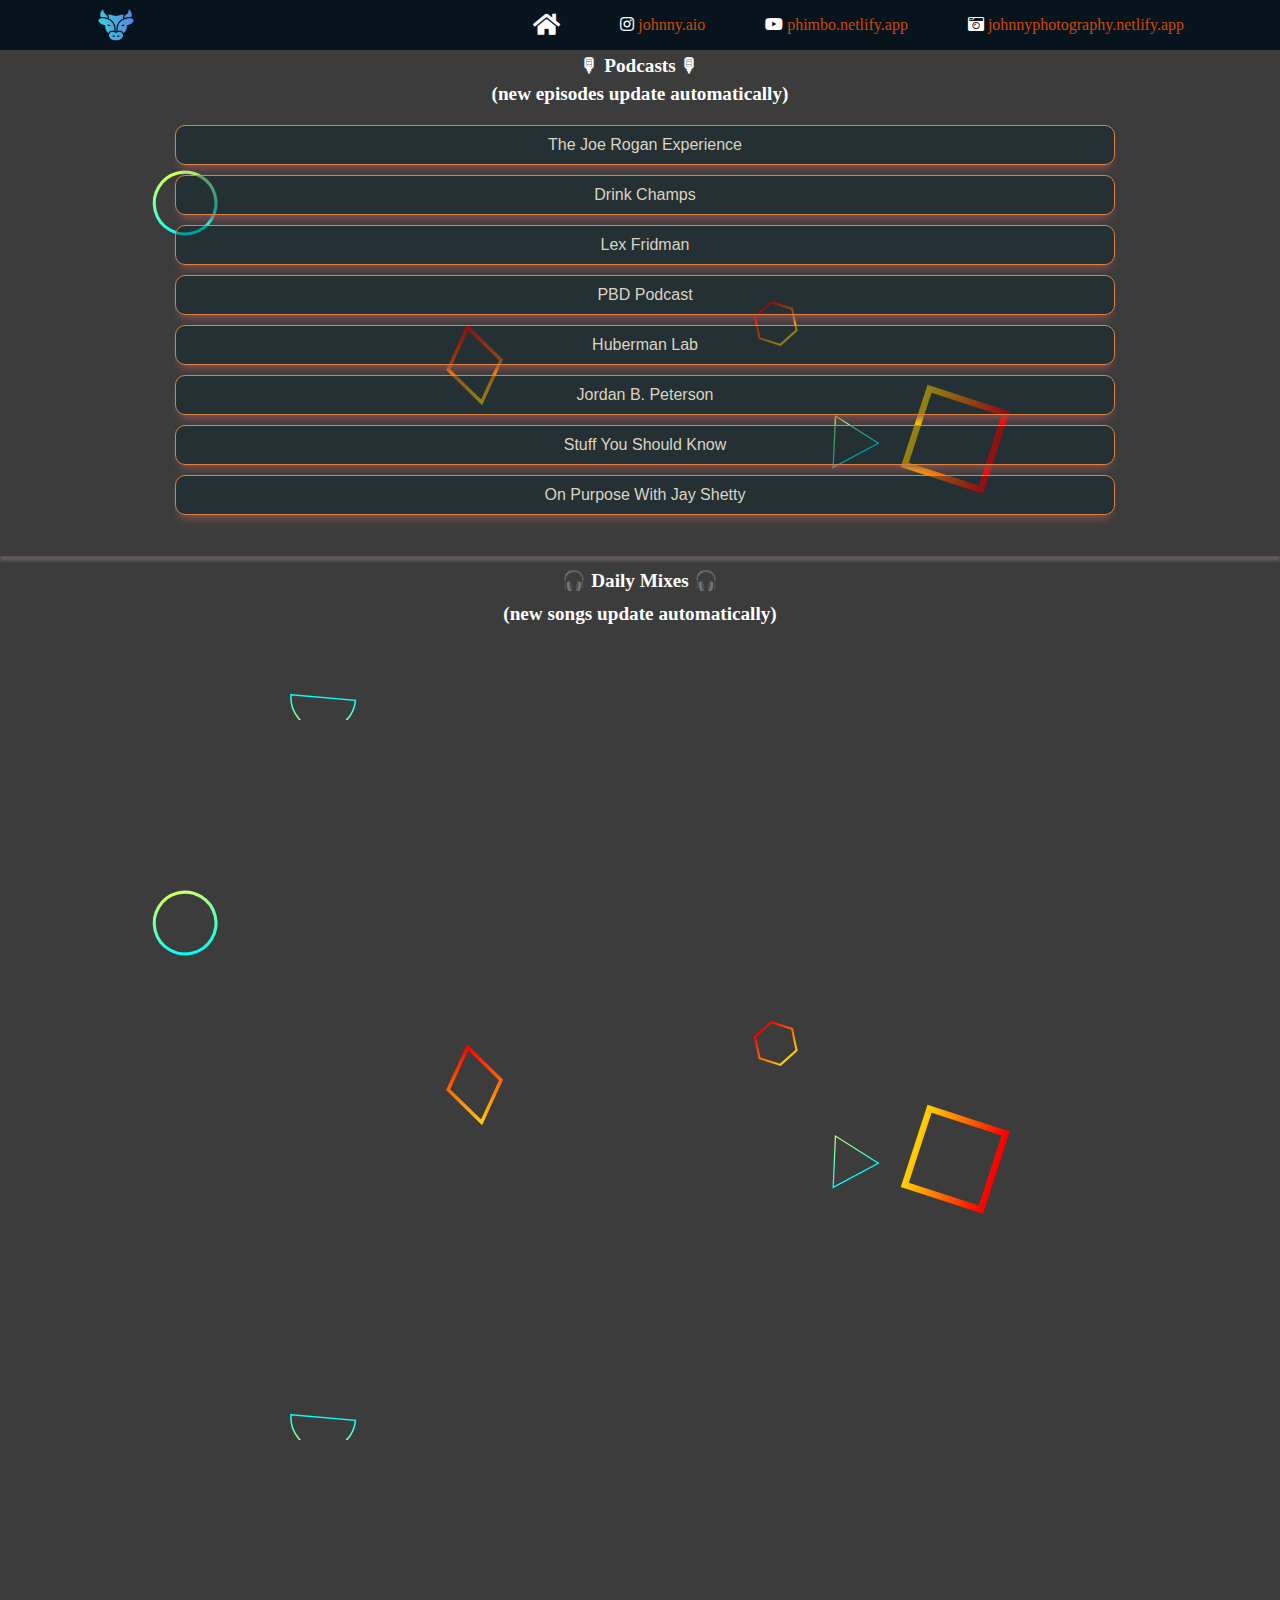
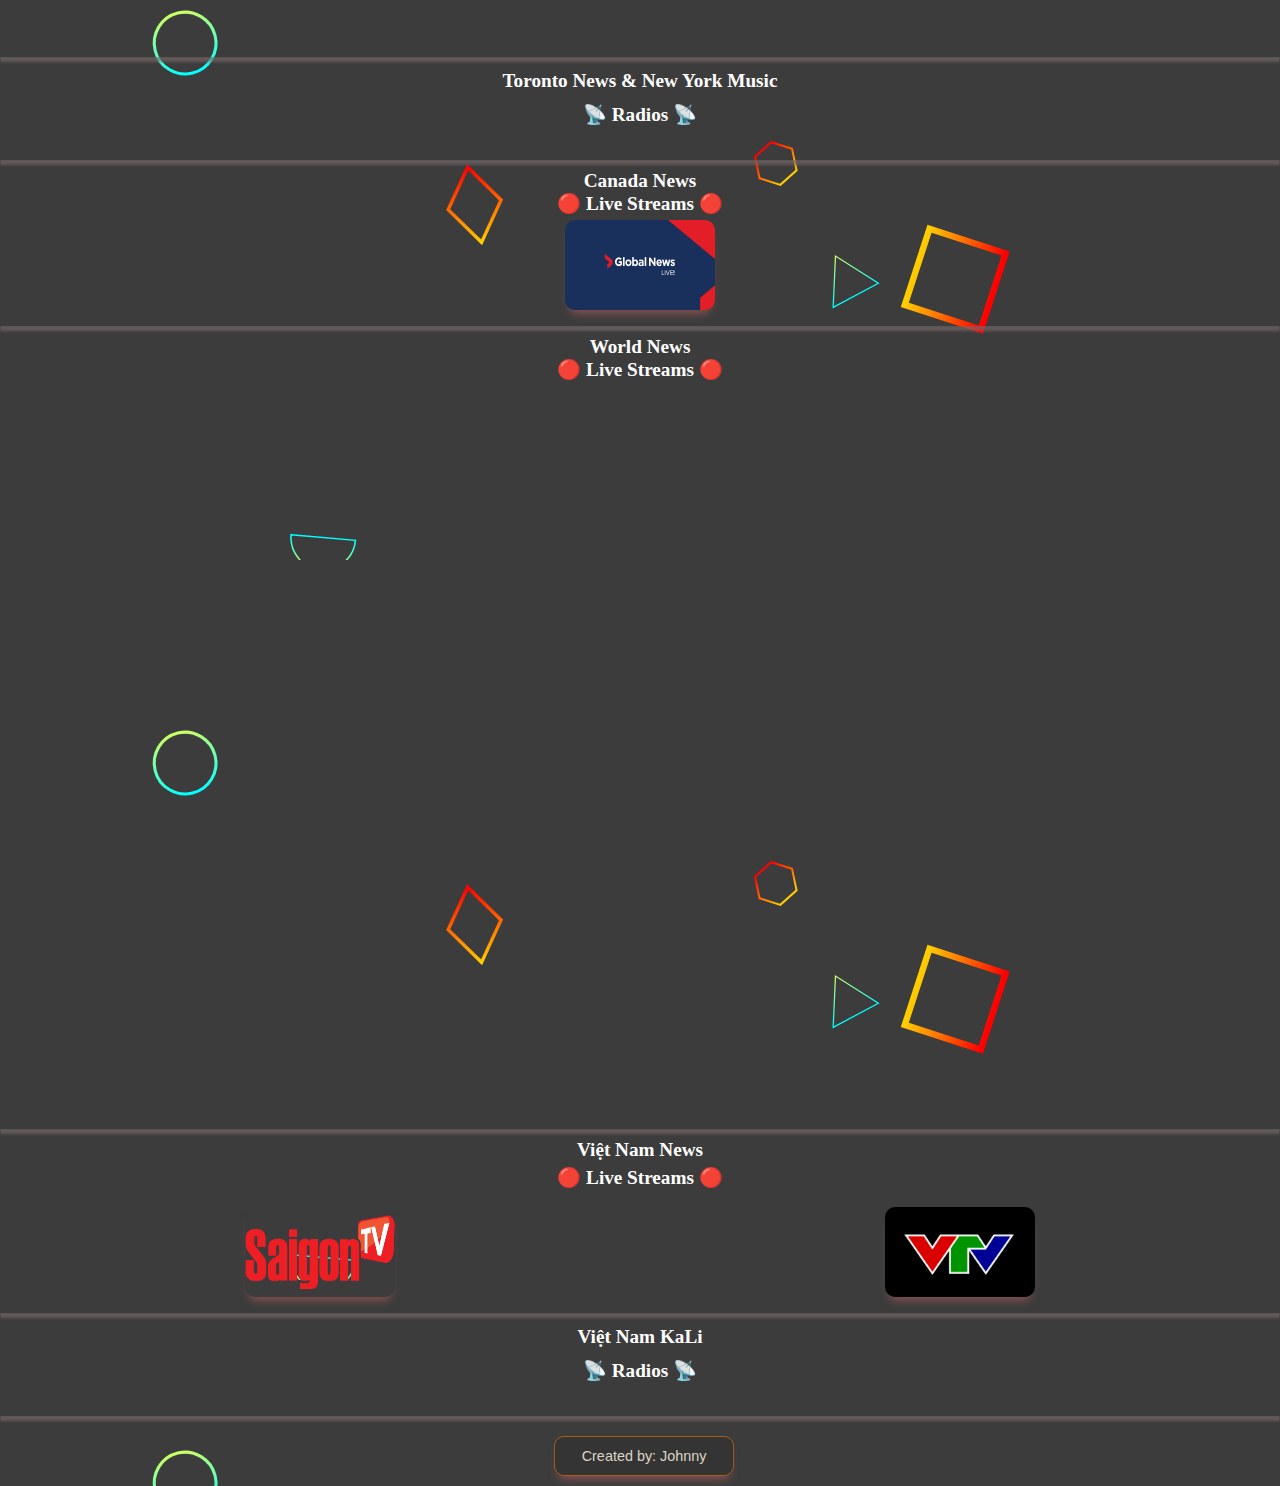
==== index.html @ 348b9d9b "updated to latest deployed files" ====
<!DOCTYPE html>
<html class="no-js" lang="en">
<head>
    <meta charset="UTF-8">
    <meta http-equiv="X-UA-Compatible" content="IE=edge">
    <meta name="viewport" content="width=device-width, initial-scale=1.0">
    <title>Johnny World News</title>
    <link rel="icon" type="image/x-icon" href="/Favicon/FMLfavicon.ico">
    <link rel="apple-touch-icon" href="/Favicon/FMLapple-touch-icon.png">
    <link rel="stylesheet" href="../CSS/style.css">
    <link rel="stylesheet" href="https://cdnjs.cloudflare.com/ajax/libs/animate.css/4.1.1/animate.min.css"/>
    <link rel='stylesheet' id='x-stack-css' href='https://nguoiviet.tv/wp-content/cache/fvm/min/1656291973-css98d7b0e9fcab42888e2830d6b365fd7b9980ef4e03f737588c4f67a91d8d7.css' type='text/css' media='all' /> 
<link rel='stylesheet' id='x-cranium-migration-css' href='https://nguoiviet.tv/wp-content/cache/fvm/min/1656291973-csse1956c30feeecd90b205e61e60a21a40649178d6fabf191677cfa822ff3bf.css' type='text/css' media='all' /> 
<link rel='stylesheet' id='tablepress-default-css' href='https://nguoiviet.tv/wp-content/cache/fvm/min/1656291973-css43c6b68e7704c56952ddf4905fde3b870e2577ac50bde9fedcb951c853e28.css' type='text/css' media='all' /> 
<link rel="stylesheet" href="https://nguoiviet.tv/wp-content/cache/fvm/min/1656291973-cssabff4cdc59463934b642148f8b4177f4266ade391e15bda90370b9e9e8569.css" type="text/css" media="all" data-x-google-fonts />

<link rel='stylesheet' href='https://cdnjs.cloudflare.com/ajax/libs/font-awesome/5.15.1/css/all.min.css'>

</head>
<body>
  <div id="preloader">
  </div>
  <header>
    <div class="container">
      <div class="subcontainer">
        <nav class="navbar">
        <a href="https://johnnynews.netlify.app/" class="nav-branding"> <img class="bullhead" src="Favicon/FMLapple-touch-icon.png"alt=""></a>
        <ul class="nav-menu">
          <li class="nav-item"> 
            <a href="https://johnnyle.netlify.app" class="nav-link"><span class="home fa fa-home"></span></a>
          </li>

          <li class="nav-item"> 
            <a href="https://www.instagram.com/johnny.aio" class="nav-link" target="_blank"><span class="fab fa-instagram"></span> johnny.aio</a>
          </li>
          <li class="nav-item">
            <a href="https://phimbo.netlify.app/" class="nav-link"><span class="icon youtube fab fa-youtube"></span> phimbo.netlify.app</a>
          </li>
          <li class="nav-item"> 
            <a href="https://johnnyphotography.netlify.app/" class="nav-link"><span class="fa-duotone fa fa-camera-retro"></span> johnnyphotography.netlify.app</a>
          </li>
        </ul>
        <div class="hamburger">
          <span class="bar"></span>
          <span class="bar"></span>
          <span class="bar"></span>
        </div>
        </nav>
      </div>
    </div>
    <script src="script.js"></script>
  </header>

<div class="tradingview-widget-container">
    <script type="text/javascript" src="https://s3.tradingview.com/external-embedding/embed-widget-ticker-tape.js" async>
    {
    "symbols": [
      {
        "proName": "FOREXCOM:SPXUSD",
        "title": "S&P 500"
      },
      {
        "description": "APPLE",
        "proName": "NASDAQ:AAPL"
      },
      {
        "description": "TESLA",
        "proName": "NASDAQ:TSLA"
      },
      {
        "description": "AMAZON",
        "proName": "NASDAQ:AMZN"
      },
      {
        "description": "BTC",
        "proName": "KRAKEN:BTCCAD"
      },
      {
        "description": "ETH",
        "proName": "KRAKEN:ETHCAD"
      },
      {
      "description": "ROBLOX",
      "proName": "NYSE:RBLX"
    },
    {
      "description": "WALMART",
      "proName": "NYSE:WMT"
    },
    {
      "description": "PAYPAL",
      "proName": "NASDAQ:PYPL"
    },
    {
      "description": "ARK INNOVATION ETF",
      "proName": "AMEX:ARKK"
    },
    {
      "description": "COCA-COLA",
      "proName": "NYSE:KO"
    },
    {
      "description": "BLOCK, INC. (SQUARE)",
      "proName": "NYSE:SQ"
    },
    {
      "description": "VISA",
      "proName": "NYSE:V"
    },
    {
      "description": "PALANTIR",
      "proName": "NYSE:PLTR"
    },
    {
      "description": "ROKU, INC.",
      "proName": "NASDAQ:ROKU"
    },
    {
      "description": "COSTCO",
      "proName": "NASDAQ:COST"
    },
    {
      "description": "U.S. DOLLAR/CANADIAN DOLLAR",
      "proName": "FX:USDCAD"
    },
    {
      "description": "GOLD PRICE USD",
      "proName": "FOREXCOM:XAUUSD"
    },
    {
      "description": "FACEBOOK",
      "proName": "NASDAQ:META"
    },
    {
      "description": "COINBASE",
      "proName": "NASDAQ:COIN"
    },
    {
      "description": "ALIBABA",
      "proName": "NYSE:BABA"
    },
    {
      "description": "AMC",
      "proName": "NYSE:AMC"
    },
    {
      "description": "McDONALD'S",
      "proName": "NYSE:MCD"
    },
    {
      "description": "NETFLIX",
      "proName": "NASDAQ:NFLX"
    },
    {
      "description": "NIO",
      "proName": "NYSE:NIO"
    },
    {
      "description": "LUCID GROUP, INC.",
      "proName": "NASDAQ:LCID"
    },
      {
      "description": " AMD",
      "proName": "NASDAQ:AMD"
    },
    {
      "description": " NVIDIA",
      "proName": "NASDAQ:NVDA"
    },
    {
      "description": " MICROSOFT",
      "proName": "NASDAQ:MSFT"
    },
    {
      "description": "ALPHABET INC.",
      "proName": "NASDAQ:GOOGL"
    },
    {
      "description": "GAMESTOP",
      "proName": "NYSE:GME"
    },
    {
      "description": " SHOPIFY INC",
      "proName": "TSX:SHOP"
    },
    {
      "description": " AIR CANADA",
      "proName": "TSX:AC"
    },
    {
      "description": "LOBLAWS",
      "proName": "TSX:L"
    },
    {
      "description": " DOLLARAMA INC",
      "proName": "TSX:DOL"
    },
    {
      "description": " ROYAL BANK OF CANADA",
      "proName": "TSX:RY"
    }
    ],
    "showSymbolLogo": true,
    "colorTheme": "dark",
    "isTransparent": true,
    "displayMode": "normal",
    "locale": "en"
}
    </script>
    </div>

<div id="podcast">
  <h1 class="title">
    &#127897; Podcasts &#127897;
    
  </h1>

  <h1 class="title-pc">(new episodes update automatically)</h1>
  
</div>
<div class="flexbox">
<ul id="episodes">
  <li>
    <button data-spotify-id="spotify:show:4rOoJ6Egrf8K2IrywzwOMk">
      The Joe Rogan Experience
    </button>
  </li>
  <li>
    <button data-spotify-id="spotify:show:1CtRqrNGqpAttWyft6nVss">
      Drink Champs
    </button>
  </li>
  <li>
    <button data-spotify-id="spotify:show:2MAi0BvDc6GTFvKFPXnkCL">
      Lex Fridman
    </button>
  </li>
  <li>
    <button data-spotify-id="spotify:show:3FVOp5guWNV4b0S9pfuVcw">
      PBD Podcast
    </button>
  </li>
  <li>
    <button data-spotify-id="spotify:show:79CkJF3UJTHFV8Dse3Oy0P">
      Huberman Lab
    </button>
  </li>
  <li>
    <button data-spotify-id="spotify:show:1Zw2DKjelPnuEYpydFlhgN">
      Jordan B. Peterson
    </button>
  </li>
  <li>
    <button data-spotify-id="spotify:show:0ofXAdFIQQRsCYj9754UFx">
      Stuff You Should Know
    </button>
  </li>
  <li>
    <button data-spotify-id="spotify:show:5EqqB52m2bsr4k1Ii7sStc">
      On Purpose With Jay Shetty
    </button>
  </li>
</ul>
</div>

<div class="flexbox">
<div id="embed-iframe"></div>
<script src="https://open.spotify.com/embed-podcast/iframe-api/v1" async>
</script>
<script type="text/javascript">
  window.onSpotifyIframeApiReady = (IFrameAPI) => {
    let element = document.getElementById('embed-iframe');
    let options = {
        width: '90%',
        height: '250px',
        uri: 'spotify:show:4rOoJ6Egrf8K2IrywzwOMk'
      };
    let callback = (EmbedController) => {
      document.querySelectorAll('ul#episodes > li > button').forEach(
        episode => {
          episode.addEventListener('click', () => {
            EmbedController.loadUri(episode.dataset.spotifyId)
          });
        })
    };
    IFrameAPI.createController(element, options, callback);
  };
</script>
</div>
<hr>

<div">
  <h1 class="title-tn">&#127911; Daily Mixes &#127911;  </h1>
  <h1 class="title-tn">
    (new songs update automatically)   
  </h1>
  
</div>
<div class="flexbox">
<iframe style="border-radius:8px" src="https://open.spotify.com/embed/playlist/37i9dQZF1E34YSvdXVDC03?utm_source=generator&theme=0" width="95%" height="500" frameBorder="0" clipboard-write; encrypted-media; fullscreen; picture-in-picture" loading="lazy"></iframe>



<iframe style="margin-top: 8px; border-radius:8px;" src="https://open.spotify.com/embed/playlist/37i9dQZF1E37HKvFsMlRYG?utm_source=generator&theme=0" width="95%" height="500" frameBorder="0" clipboard-write; encrypted-media; fullscreen; picture-in-picture" loading="lazy"></iframe>

<!-- <iframe style="border-radius:12px" src="https://open.spotify.com/embed/playlist/37i9dQZEVXcEv3s8Tqewuv?utm_source=generator&theme=0" width="95%" height="500" frameBorder="0" ></iframe> -->

</div>
<hr>
<div>
  <h1 class="title-tn">Toronto News & New York Music  </h1>
  <h1 class="title-tn">
    &#128225; Radios &#128225;   
  </h1>
  
</div>
  
<div class="radioflex">

<div>
<div class="ng-app-embedded"><div ui-view class="microsite embedded-radio-player" data-playerwidth="300px" data-playertype="web_embedded" data-playstation="cfrb" data-autoplay="false" data-apikey="df04ff67dd3339a6fc19c9b8be164d5b5245ae93"></div>

</div>

</div>

<div>
  <div class="ng-app-embedded"><div ui-view class="microsite embedded-radio-player" data-playerwidth="300px" data-playertype="web_embedded" data-playstation="talkradioam640" data-autoplay="false" data-apikey="df04ff67dd3339a6fc19c9b8be164d5b5245ae93"></div></div>
</div>

<div>
  <div class="ng-app-embedded"><div ui-view class="microsite embedded-radio-player" data-playerwidth="300px" data-playertype="web_embedded" data-playstation="tsn1050" data-autoplay="false" data-apikey="df04ff67dd3339a6fc19c9b8be164d5b5245ae93"></div></div>
</div>

<div>
  <div class="ng-app-embedded"><div ui-view class="microsite embedded-radio-player" data-playerwidth="300px" data-playertype="web_embedded" data-playstation="hot108jamz" data-autoplay="false" data-apikey="df04ff67dd3339a6fc19c9b8be164d5b5245ae93"></div></div>
</div>

<div>
  <div class="ng-app-embedded"><div ui-view class="microsite embedded-radio-player" data-playerwidth="300px" data-playertype="web_embedded" data-playstation="hot97" data-autoplay="false" data-apikey="df04ff67dd3339a6fc19c9b8be164d5b5245ae93"></div></div>
</div>

<div>
  <div class="ng-app-embedded"><div ui-view class="microsite embedded-radio-player" data-playerwidth="300px" data-playertype="web_embedded" data-playstation="lautfm-edm-and-chill-fm" data-autoplay="false" data-apikey="df04ff67dd3339a6fc19c9b8be164d5b5245ae93"></div></div></div>
</div>
  </div>

  <script src="radioscript.js"></script>
  <hr>
  <div>
    <h1 class="title">
      Canada News <br> &#128308; Live Streams &#128308;
    </h1>
    <h1 class="title"></h1>
  </div>

  <div class="flexbox">
    <div class="thumb">
      <a href="https://globalnews.ca/live/national" target="_blank">
        <img src="/assets/gn_live_share.jpeg" alt="globalnews" width="100%" height="100%">
      </a>
    </div>
  </div>
  <hr>
  <div>
    <h1 class="title">
        World News <br>
        &#128308; Live Streams &#128308;
    </h1>
  
</div>

  <main class="flexbox">
<!-- nasa live -->
    <div class="vids">
    <iframe width="350px" height="220px" src="https://www.youtube.com/embed/21X5lGlDOfg" title="YouTube video player" frameborder="0" allow="accelerometer; autoplay; clipboard-write; encrypted-media; gyroscope; picture-in-picture" allowfullscreen></iframe>
    </div>
<!-- al jazeera live -->
    <div class="vids">
    <iframe width="350px" height="220px" src="https://www.youtube.com/embed/gCNeDWCI0vo" title="YouTube video player" frameborder="0" allow="accelerometer; autoplay; clipboard-write; encrypted-media; gyroscope; picture-in-picture" allowfullscreen></iframe>
    </div>
<!-- cna live -->
    <div class="vids">
    <iframe width="350px" height="220px" src="https://www.youtube.com/embed/XWq5kBlakcQ" title="YouTube video player" frameborder="0" allow="accelerometer; autoplay; clipboard-write; encrypted-media; gyroscope; picture-in-picture" allowfullscreen></iframe>
    </div>
<!-- wion live -->
    <div class="vids">
    <iframe width="350px" height="220px" src="https://www.youtube.com/embed/5F1Eyf5QN3o" title="YouTube video player" frameborder="0" allow="accelerometer; autoplay; clipboard-write; encrypted-media; gyroscope; picture-in-picture" allowfullscreen></iframe>
    </div>
<!-- france 24 english live -->
    <div class="vids">
    <iframe width="350px" height="220px" src="https://www.youtube.com/embed/h3MuIUNCCzI" title="YouTube video player" frameborder="0" allow="accelerometer; autoplay; clipboard-write; encrypted-media; gyroscope; picture-in-picture" allowfullscreen></iframe>
    </div>
<!-- nbc-2 live -->
    <div class="vids">
    <iframe width="350px" height="220px" src="https://www.youtube.com/embed/MJB6CUxvZcU" title="YouTube video player" frameborder="0" allow="accelerometer; autoplay; clipboard-write; encrypted-media; gyroscope; picture-in-picture" allowfullscreen></iframe>
    </div>
<!-- united nation live -->
    <div class="vids">
    <iframe width="350px" height="220px" src="https://www.youtube.com/embed/wfAa1GiNdgM" title="YouTube video player" frameborder="0" allow="accelerometer; autoplay; clipboard-write; encrypted-media; gyroscope; picture-in-picture" allowfullscreen></iframe>
    </div>
    
    </main>
    <hr>


  <div>
    <h1 class="title">
      Việt Nam News
    </h1>
    <h1 class="title">&#128308; Live Streams &#128308</h1>
    <br>

</div>


      <div class="flexbox">
        <div class="thumb">
          <a href="saigontv.html">
            <img src="/assets/saigontv.jpeg" alt="saigontv" width="100%" height="100%">
          </a>
        </div>

        <div class="thumb">
          <a href="https://vtv.vn/truyen-hinh-truc-tuyen/vtv1.htm" target="_blank">
            <img src="/assets/Vietnam_Television_logo.png" alt="vtvgo" width="100%" height="100%">
          </a>
        </div>
      </div>
      <hr>
      <div>
        <h1 class="title-tn">Việt Nam KaLi  </h1>
        <h1 class="title-tn">
          &#128225; Radios &#128225;   
        </h1>     
      </div>

      <div class="radioflex">
        <div>
        <div class="ng-app-embedded"><div ui-view class="microsite embedded-radio-player" data-playerwidth="300px" data-playertype="web_embedded" data-playstation="kvnr-little-saigon-radio-1480-am" data-autoplay="false" data-apikey="df04ff67dd3339a6fc19c9b8be164d5b5245ae93"></div>
        </div>
        </div>

        <div>
          <div class="ng-app-embedded"><div ui-view class="microsite embedded-radio-player" data-playerwidth="300px" data-playertype="web_embedded" data-playstation="kali-saigon-radio" data-autoplay="false" data-apikey="df04ff67dd3339a6fc19c9b8be164d5b5245ae93"></div></div></div>
        </div>
          </div>

</body>
<hr>
<footer>
        
  <navbar class="flex-footer">
      <ul>
      <a href="/contact.html"> <button class="footer-button">Created by: Johnny</button></a>
  </ul>
  </navbar>

</footer>
</html>
---- CSS/style.css ----
html {
  background: #333;
  -moz-background: #333;
  -webkit-background: #333;
  -o-background: #333;
  background-image: url(/scattered-forcefields3.svg);
  -moz-background-image: url(/scattered-forcefields3.svg);
  -webkit-background-image: url(/scattered-forcefields3.svg);
  -o-background-image: url(/scattered-forcefields3.svg);
  min-height: 100vh;
  min-width: 100vw;
}

* {
  box-sizing: border-box;
  max-width: 100%;
  padding: 0;
  margin: 0;
  -webkit-touch-callout: none;
  -webkit-user-select: none;
  -khtml-user-select: none;
  -moz-user-select: none;
  -ms-user-select: none;
  user-select: none;
  text-decoration: none;
}

body {
  /* padding: 5px;
  margin: 5px; */
  position: relative;
}

header {
  /* position: fixed;
  top: 0; */
  width: 100%;
  height: 50px;

  /* min-height: 40px; */
  /* background-color: rgba(158, 96, 35, 0.464); */
  background-color: rgba(1, 16, 25, 0.902);
  /* background-color: rgba(1, 16, 25, 0.902); */
  /* background-color: rgba(1, 16, 25, 0.757); */
  /* background-color: rgba(9, 50, 77, 0.757); */
}

hr {
  border: 3px solid rgba(60, 60, 60, 0);
  /* border: 3px solid rgba(65, 62, 62, 0.081); */
  /* border: 2px solid rgba(201, 195, 195, 0.081); */
  box-shadow: #776868ae 0px 5px 3px 0px;
  /* box-shadow: #776868ae 0px 5px 6px 0px; */
  /* box-shadow: #070707 0px 3px 2px 0px; */
  margin-top: 10px;
  margin-bottom: 10px;
}

.fab {
  color: white;
}

.fab:hover {
  font-size: larger;
  opacity: 0.5;
}

.fa {
  color: white;
}

.fa:hover {
  font-size: larger;
  opacity: 0.5;
}

.fas {
  color: white;
}

.fas:hover {
  font-size: larger;
  opacity: 0.5;
}

li {
  list-style: none;
}

a {
  color: #cb4a0a;
  /* color: #cd703d; */
  /* color: #c25719; */
  text-decoration: none;
}

.nav-link:hover {
  font-size: larger;
  opacity: 0.5;
}

/* a:hover {
  color: #ffffff;
  font-size: larger;
  opacity: 0.5;
} */

.container {
  width: 1600px;
  /* margin: auto; */
}

.subcontainer {
  width: 85%;
  /* margin-left: 10px; */
  margin: auto;
}

.navbar {
  width: 100%;
  /* min-height: 30px; */
  display: flex;
  justify-content: space-between;
  align-items: center;
}

.nav-menu {
  display: flex;
  justify-content: space-between;
  align-items: center;
  gap: 60px;
}

.nav-branding {
  /* font-size: 1.5rem; */
  font-family: fantasy;
}

.bullhead {
  /* padding-top: 5px; */
  margin-top: 5px;
  width: 40px;
  height: 40px;
}

.hamburger {
  height: 40px;
  margin-bottom: 5px;
  /* margin-top: 5px; */
  /* padding-top: 5px; */
  display: none;
  cursor: pointer;
}

.bar {
  display: block;
  width: 25px;
  height: 3px;
  margin: 5px 0px;
  transition: all 0.1s ease-in-out;
  /* background-color: #c25719; */
  background-color: #cb4a0a;
  /* background-color: #cd703d; */
}

@media (max-width: 1600px) {
  .container {
    width: 100%;
  }
}

@media (max-width: 1024px) {
  .hamburger {
    display: block;
  }

  .hamburger.active .bar:nth-child(2) {
    opacity: 0;
  }

  .hamburger.active .bar:nth-child(1) {
    transform: translateY(8px) rotate(45deg);
  }

  .hamburger.active .bar:nth-child(3) {
    transform: translateY(-8px) rotate(-45deg);
  }

  .nav-menu {
    position: fixed;
    width: 100%;
    left: 100%;
    top: 50px;
    gap: 0;
    flex-direction: column;
    /* background-color: rgba(158, 96, 35); */
    background-color: rgba(1, 16, 25, 0.902);
    /* background-color: rgba(1, 16, 25, 0.902); */
    /* background-color: rgba(1, 16, 25, 0.757); */
    /* background-color: rgba(9, 50, 77, 0.757); */
    /* background-color: rgba(11, 6, 0, 0.884); */
    text-align: center;
    transition: all 0.1s ease-in-out;
  }

  .nav-item {
    border: 10px solid rgba(60, 60, 60, 0);
    border-radius: 10px;
    /* border: 3px solid rgba(65, 62, 62, 0.081); */
    /* border: 2px solid rgba(201, 195, 195, 0.081); */
    box-shadow: #b77656b6 0px 2px 5px 1px;

    /* box-shadow: #776868ae 0px 5px 6px 0px; */
    /* box-shadow: #070707 0px 3px 2px 0px; */

    margin: 6px 0;
    font-size: 1rem;
    font-weight: bolder;
  }

  .nav-menu.active {
    left: 0;
    z-index: 1;
  }
}

#preloader {
  background: #000000 url(/loading/preloader.gif) no-repeat center;
  background-size: 120px;
  height: 100vh;
  width: 100%;
  position: fixed;
  z-index: 10;
}

.thumb {
  height: 90px;
  width: 100px;
  border-radius: 10px;
  flex-basis: 150px;
  /* margin: 7px; */
  /* padding: 7px; */
  box-shadow: 0px 8px 10px -5px #8d5252;
  -moz-box-shadow: 0px 10px 13px -5px #8d5252;
  -webkit-box-shadow: 0px 8px 10px -5px #8d5252;
}

.thumb:hover {
  /* background: linear-gradient(45deg, rgb(176, 74, 7), rgb(145, 126, 116));
  color: #070707; */
  transform: scale(1.1);
}

img {
  border-radius: 10px;
}

.flexbox {
  display: flex;
  flex-wrap: wrap;
  justify-content: space-around;
  max-width: 100%;
}

.vids {
  padding: 5px;
  margin: 5px;
  max-width: 100%;
}

.vietnews {
  /* border-top: #b25106 solid 1px; */
  border-bottom: #b25106 solid 1px;
  box-shadow: 0px 5px 25px -5px #8d5252;
  margin: 20px;
  border-radius: 5px;
  width: 450px;
  display: flex;
  flex-wrap: wrap;
  justify-content: space-around;
  max-width: 100%;
}

.vietnews4 {
  border: #b25106 solid 4px;
  /* margin: 20px; */
  margin-bottom: 20px;
  border-radius: 8px;
  width: 390px;
  display: flex;
  flex-wrap: wrap;
  justify-content: space-around;
  max-width: 100%;
}

.vietnews3 {
  border: #b25106 solid 4px;
  margin: 20px;
  border-radius: 8px;
  width: 400px;
  display: flex;
  flex-wrap: wrap;
  justify-content: space-around;
  max-width: 100%;
}

iframe {
  border-radius: 8px;
}

.loading {
  border-top: 1px solid #b25106;
  border-bottom: 1px solid #b25106;
  border-radius: 10px;
  box-shadow: 0px 8px 13px -5px #8d5252;
  justify-items: center;
  align-self: center;
  justify-content: center;
}

.home {
  font-size: 1.5rem;
}

.home-title {
  /* border-top: #44400c solid 1px; */
  margin-top: 10px;
  color: #ffffff;
  font-size: 2rem;
  text-align: center;
  font-family: "Segoe UI", Tahoma, Geneva, Verdana, sans-serif;
  /* margin-bottom: 40px; */
}

.home-links {
  display: flex;
  justify-content: space-between;
  flex-direction: column;
  align-items: center;
  /* margin-top: 60px; */
}

.microsite {
  box-shadow: 0px 5px 8px -5px #8d5252;
}

.footer-logo {
  display: flex;
  justify-content: center;
}

.footer-logo1 {
  width: 200px;
  max-width: 250px;
}

.title {
  /* border-top: #44400c solid 1px; */
  margin-top: 5px;
  color: #ffffff;
  font-size: 1.2rem;
  text-align: center;
  font-family: Georgia, "Times New Roman", Times, serif;
  /* margin-bottom: -10px; */
}

.title-tn {
  padding-top: 3px;
  /* margin-top: -5px; */
  color: #ffffff;
  font-size: 1.2rem;
  text-align: center;
  font-family: Georgia, "Times New Roman", Times, serif;
  margin-bottom: 8px;
}

.title-pc {
  /* border-top: #44400c solid 1px; */
  padding-top: 6px;
  margin-bottom: -5px;
  color: #ffffff;
  font-size: 1.2rem;
  text-align: center;
  font-family: Georgia, "Times New Roman", Times, serif;
}

.title-sg {
  /* border-top: #44400c solid 1px; */
  margin-bottom: -10px;
  padding-top: 8px;
  padding-bottom: 8px;
  color: #ffffff;
  font-size: 1.2rem;
  text-align: center;
  font-family: Georgia, "Times New Roman", Times, serif;
}

.title1 {
  /* border-bottom: #44400c solid 1px; */
  padding: 10px;
  color: rgb(255, 255, 255);
  font-size: 1.2rem;
  text-align: center;
  font-family: Georgia, "Times New Roman", Times, serif;
}

.warn {
  font-size: 0.8em;
  padding-top: 8px;
  color: red;
  text-align: center;
  font-family: Georgia, "Times New Roman", Times, serif;
}

.warn1 {
  font-size: 0.8em;
  margin-top: 1px;
  color: red;
  text-align: center;
  font-family: Georgia, "Times New Roman", Times, serif;
  /* border-bottom:#b25106 solid 1px; */
}

.radioflex {
  display: flex;
  flex-wrap: wrap;
  padding: 5px;
  /* margin: 5px; */
  max-width: 100%;
  justify-content: space-around;
}

.button {
  width: 200px;
  max-width: 200px;
  box-shadow: 0px 8px 10px -5px #8d5252;
  background-color: transparent;
  border: 1px solid #db8344;
  color: white;
  padding: 5px 10px;
  margin: 5px;
  text-align: center;
  font-size: 20px;
  cursor: pointer;
  border-radius: 25px;
}

ul#episodes {
  /* float: left; */
  margin: 10px;
  padding: 10px;
  width: 75%;
}

ul#episodes > li {
  list-style-type: none;
}

button {
  width: 100%;
  height: 40px;
  /* max-width: */
  box-shadow: 0px 8px 10px -5px #8d5252;
  background-color: rgba(7, 35, 41, 0.441);
  border: 1px solid #db8344;
  color: rgb(220, 212, 195);
  padding: 5px 10px;
  margin: 5px;
  text-align: center;
  font-size: 16px;
  cursor: pointer;
  border-radius: 10px;
}

button:hover {
  background: rgb(208, 202, 190);
  color: #070707;
  transform: skew(-10deg);
  border: 1px solid #070707;
}

.flex-footer {
  display: flex;
  justify-content: center;
  /* margin-left: -50px; */
}

.message-box {
  display: flex;
  justify-content: center;
  text-align: center;
  margin: 10px;
}

h2 {
  text-align: center;
  font-size: 1.5rem;
  /* text-shadow: 3px 3px 2px rgb(88, 78, 78); */
  color: rgb(220, 212, 195);
}

input {
  width: 300px;
  height: 35px;
  border: 1px solid rgb(243, 168, 6);
  padding: 5px;
  margin: 5px;
  border-radius: 5px;
}
textarea {
  width: 300px;
  height: 150px;
  border: 1px solid rgb(243, 168, 6);
  padding: 5px;
  margin: 5px;
  border-radius: 5px;
}

.submit-button {
  width: 30%;
  height: 40px;
  max-width: 130px;
  box-shadow: 0px 8px 10px -5px #8d5252;
  background-color: transparent;
  background-color: rgba(0, 0, 0, 0.131);
  border: 1px solid #a55c1b;
  color: rgb(220, 212, 195);
  padding: 5px 10px;
  margin: 5px;
  text-align: center;
  font-size: 16px;
  cursor: pointer;
  border-radius: 10px;
  transition: all 300ms ease;
  -webkit-transition: all 300ms ease;
  -o-transition: all 300ms ease;
}

.submit-button:hover {
  background: rgb(208, 202, 190);
  color: #070707;
  transform: skew(-10deg);
  border: 1px solid #070707;
}

.footer-button {
  width: 100%;
  max-width: 180px;
  box-shadow: 0px 8px 10px -5px #8d5252;
  background-color: transparent;
  background-color: rgba(0, 0, 0, 0.131);
  border: 1px solid #a55c1b;
  /* color: rgb(243, 168, 6); */
  color: rgb(220, 212, 195);

  padding: 5px 10px;
  margin-top: 10px;
  margin-bottom: 10px;
  margin-right: 30px;
  /* margin: auto; */
  text-align: center;
  font-size: 0.9rem;
  cursor: pointer;
  border-radius: 10px;
  transition: all 300ms ease;
  -webkit-transition: all 300ms ease;
  -o-transition: all 300ms ease;
  /* font-family: 'Great Vibes'; */
}

.footer-button:hover {
  background: rgb(208, 202, 190);
  color: #070707;
  transform: skew(-10deg);
  border: 1px solid #070707;
}
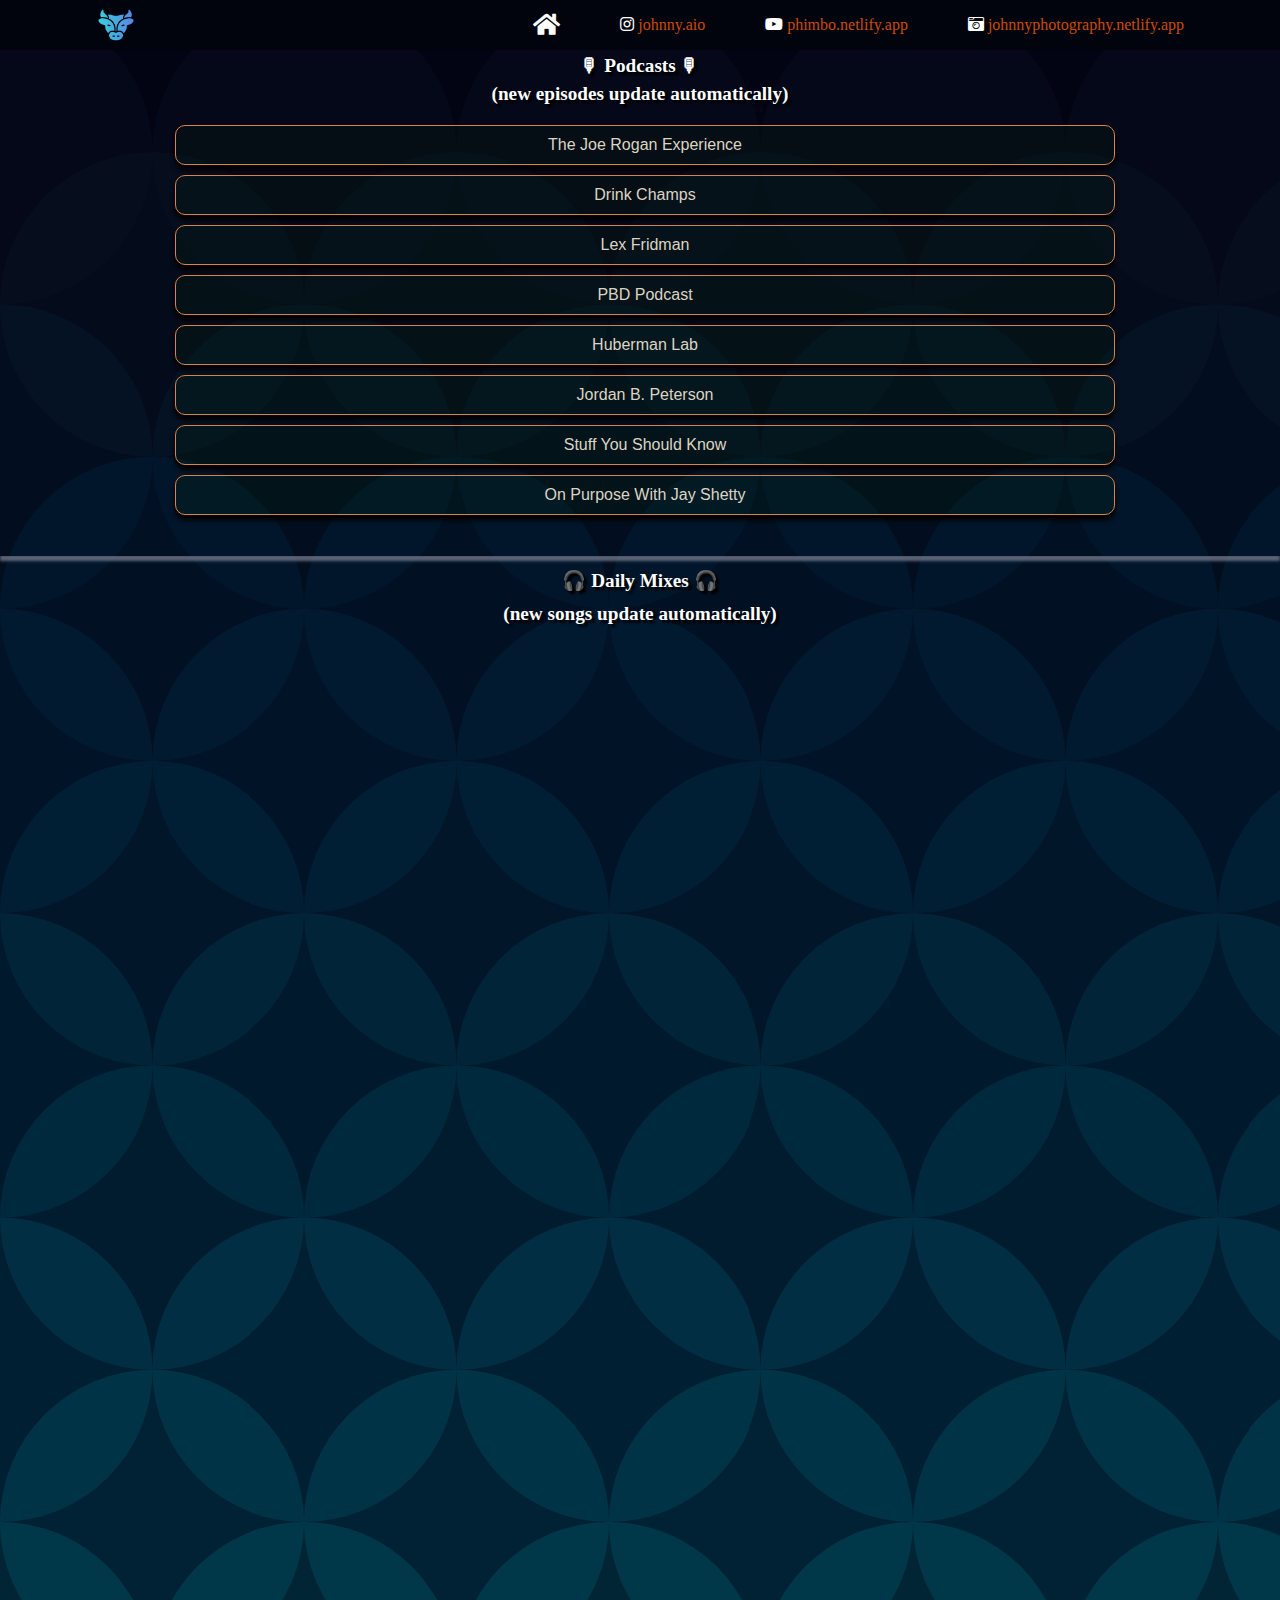
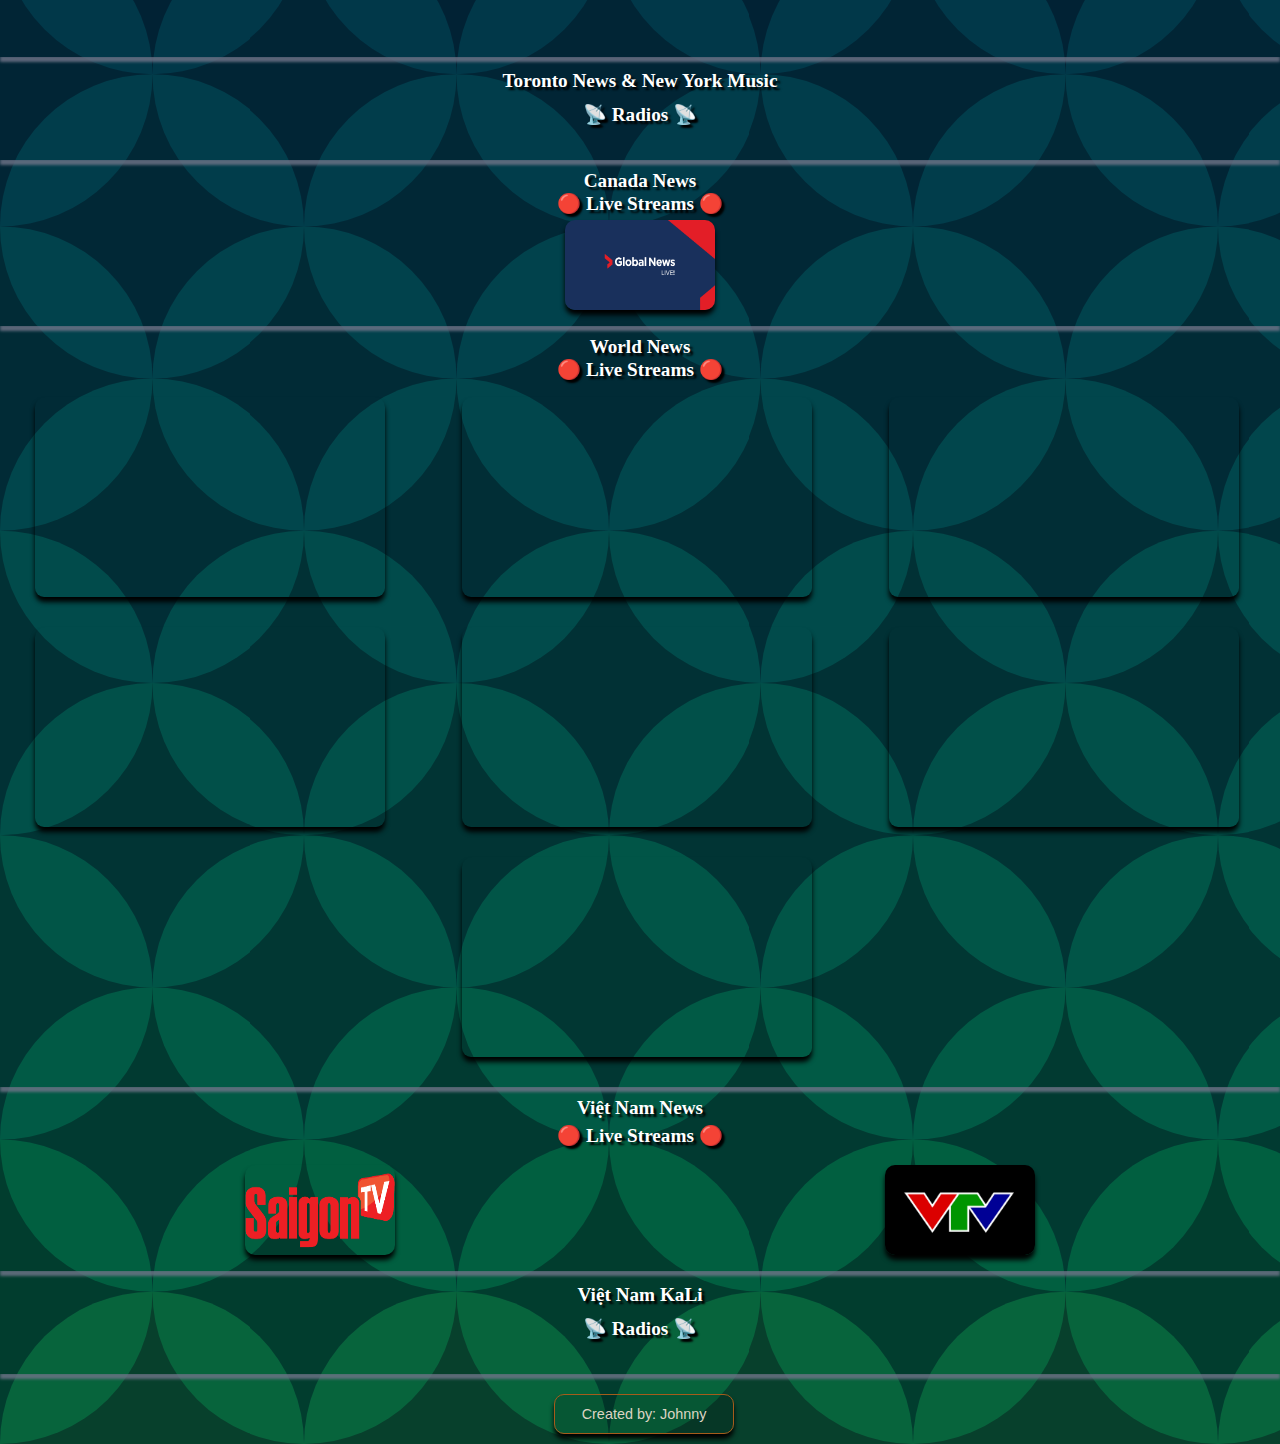
==== commit d76435c0: "update a few things" ====
--- a/index.html
+++ b/index.html
@@ -373,36 +373,35 @@
   <main class="flexbox">
 <!-- nasa live -->
     <div class="vids">
-    <iframe width="350px" height="220px" src="https://www.youtube.com/embed/21X5lGlDOfg" title="YouTube video player" frameborder="0" allow="accelerometer; autoplay; clipboard-write; encrypted-media; gyroscope; picture-in-picture" allowfullscreen></iframe>
+    <iframe width="350px" height="200px" style="padding-top: 2px; padding-bottom: 1px; margin-top: 6px; margin-right: 6px; border-radius: 10px 10px 9px 9px; max-width: 100%; box-shadow: 0px 5px 5px 0px #000000;" src="https://www.youtube.com/embed/21X5lGlDOfg" title="YouTube video player" frameborder="0" allow="accelerometer; autoplay; clipboard-write; encrypted-media; gyroscope; picture-in-picture" allowfullscreen></iframe>
     </div>
 <!-- al jazeera live -->
     <div class="vids">
-    <iframe width="350px" height="220px" src="https://www.youtube.com/embed/gCNeDWCI0vo" title="YouTube video player" frameborder="0" allow="accelerometer; autoplay; clipboard-write; encrypted-media; gyroscope; picture-in-picture" allowfullscreen></iframe>
+      <iframe width="350px" height="200px" style="padding-top: 2px; padding-bottom: 1px; margin-top: 6px; margin-right: 6px; border-radius: 10px 10px 9px 9px; max-width: 100%; box-shadow: 0px 5px 5px 0px #000000;" src="https://www.youtube.com/embed/gCNeDWCI0vo" title="YouTube video player" frameborder="0" allow="accelerometer; autoplay; clipboard-write; encrypted-media; gyroscope; picture-in-picture" allowfullscreen></iframe>
     </div>
 <!-- cna live -->
     <div class="vids">
-    <iframe width="350px" height="220px" src="https://www.youtube.com/embed/XWq5kBlakcQ" title="YouTube video player" frameborder="0" allow="accelerometer; autoplay; clipboard-write; encrypted-media; gyroscope; picture-in-picture" allowfullscreen></iframe>
+      <iframe width="350px" height="200px" style="padding-top: 2px; padding-bottom: 1px; margin-top: 6px; margin-right: 6px; border-radius: 10px 10px 9px 9px; max-width: 100%; box-shadow: 0px 5px 5px 0px #000000;" src="https://www.youtube.com/embed/XWq5kBlakcQ" title="YouTube video player" frameborder="0" allow="accelerometer; autoplay; clipboard-write; encrypted-media; gyroscope; picture-in-picture" allowfullscreen></iframe>
     </div>
 <!-- wion live -->
     <div class="vids">
-    <iframe width="350px" height="220px" src="https://www.youtube.com/embed/5F1Eyf5QN3o" title="YouTube video player" frameborder="0" allow="accelerometer; autoplay; clipboard-write; encrypted-media; gyroscope; picture-in-picture" allowfullscreen></iframe>
+      <iframe width="350px" height="200px" style="padding-top: 2px; padding-bottom: 1px; margin-top: 6px; margin-right: 6px; border-radius: 10px 10px 9px 9px; max-width: 100%; box-shadow: 0px 5px 5px 0px #000000;" src="https://www.youtube.com/embed/5F1Eyf5QN3o" title="YouTube video player" frameborder="0" allow="accelerometer; autoplay; clipboard-write; encrypted-media; gyroscope; picture-in-picture" allowfullscreen></iframe>
     </div>
 <!-- france 24 english live -->
     <div class="vids">
-    <iframe width="350px" height="220px" src="https://www.youtube.com/embed/h3MuIUNCCzI" title="YouTube video player" frameborder="0" allow="accelerometer; autoplay; clipboard-write; encrypted-media; gyroscope; picture-in-picture" allowfullscreen></iframe>
+      <iframe width="350px" height="200px" style="padding-top: 2px; padding-bottom: 1px; margin-top: 6px; margin-right: 6px; border-radius: 10px 10px 9px 9px; max-width: 100%; box-shadow: 0px 5px 5px 0px #000000;" src="https://www.youtube.com/embed/h3MuIUNCCzI" title="YouTube video player" frameborder="0" allow="accelerometer; autoplay; clipboard-write; encrypted-media; gyroscope; picture-in-picture" allowfullscreen></iframe>
     </div>
 <!-- nbc-2 live -->
     <div class="vids">
-    <iframe width="350px" height="220px" src="https://www.youtube.com/embed/MJB6CUxvZcU" title="YouTube video player" frameborder="0" allow="accelerometer; autoplay; clipboard-write; encrypted-media; gyroscope; picture-in-picture" allowfullscreen></iframe>
+      <iframe width="350px" height="200px" style="padding-top: 2px; padding-bottom: 1px; margin-top: 6px; margin-right: 6px; border-radius: 10px 10px 9px 9px; max-width: 100%; box-shadow: 0px 5px 5px 0px #000000;" src="https://www.youtube.com/embed/MJB6CUxvZcU" title="YouTube video player" frameborder="0" allow="accelerometer; autoplay; clipboard-write; encrypted-media; gyroscope; picture-in-picture" allowfullscreen></iframe>
     </div>
 <!-- united nation live -->
     <div class="vids">
-    <iframe width="350px" height="220px" src="https://www.youtube.com/embed/wfAa1GiNdgM" title="YouTube video player" frameborder="0" allow="accelerometer; autoplay; clipboard-write; encrypted-media; gyroscope; picture-in-picture" allowfullscreen></iframe>
+      <iframe width="350px" height="200px" style="padding-top: 2px; padding-bottom: 1px; margin-top: 6px; margin-right: 6px; border-radius: 10px 10px 9px 9px; max-width: 100%; box-shadow: 0px 5px 5px 0px #000000;" src="https://www.youtube.com/embed/wfAa1GiNdgM" title="YouTube video player" frameborder="0" allow="accelerometer; autoplay; clipboard-write; encrypted-media; gyroscope; picture-in-picture" allowfullscreen></iframe>
     </div>
     
     </main>
     <hr>
-
 
   <div>
     <h1 class="title">
--- a/CSS/style.css
+++ b/CSS/style.css
@@ -3,10 +3,10 @@
   -moz-background: #333;
   -webkit-background: #333;
   -o-background: #333;
-  background-image: url(/scattered-forcefields3.svg);
-  -moz-background-image: url(/scattered-forcefields3.svg);
-  -webkit-background-image: url(/scattered-forcefields3.svg);
-  -o-background-image: url(/scattered-forcefields3.svg);
+  background-image: url(/assets/dragon-scales.svg);
+  /* -moz-background-image: url(/assets/endless-constellation.svg);
+  -webkit-background-image: url(/assets/endless-constellation.svg);
+  -o-background-image: url(/assets/endless-constellation.svg); */
   min-height: 100vh;
   min-width: 100vw;
 }
@@ -26,32 +26,19 @@
 }
 
 body {
-  /* padding: 5px;
-  margin: 5px; */
   position: relative;
 }
 
 header {
-  /* position: fixed;
-  top: 0; */
   width: 100%;
   height: 50px;
-
-  /* min-height: 40px; */
-  /* background-color: rgba(158, 96, 35, 0.464); */
-  background-color: rgba(1, 16, 25, 0.902);
-  /* background-color: rgba(1, 16, 25, 0.902); */
-  /* background-color: rgba(1, 16, 25, 0.757); */
-  /* background-color: rgba(9, 50, 77, 0.757); */
+  background-color: rgba(1, 4, 12, 0.948);
 }
 
 hr {
   border: 3px solid rgba(60, 60, 60, 0);
-  /* border: 3px solid rgba(65, 62, 62, 0.081); */
-  /* border: 2px solid rgba(201, 195, 195, 0.081); */
-  box-shadow: #776868ae 0px 5px 3px 0px;
-  /* box-shadow: #776868ae 0px 5px 6px 0px; */
-  /* box-shadow: #070707 0px 3px 2px 0px; */
+  box-shadow: #6f7488d5 0px 5px 3px 0px;
+  /* box-shadow: #460202d5 0px 5px 3px 0px; */
   margin-top: 10px;
   margin-bottom: 10px;
 }
@@ -89,8 +76,6 @@
 
 a {
   color: #cb4a0a;
-  /* color: #cd703d; */
-  /* color: #c25719; */
   text-decoration: none;
 }
 
@@ -99,26 +84,17 @@
   opacity: 0.5;
 }
 
-/* a:hover {
-  color: #ffffff;
-  font-size: larger;
-  opacity: 0.5;
-} */
-
 .container {
   width: 1600px;
-  /* margin: auto; */
 }
 
 .subcontainer {
   width: 85%;
-  /* margin-left: 10px; */
   margin: auto;
 }
 
 .navbar {
   width: 100%;
-  /* min-height: 30px; */
   display: flex;
   justify-content: space-between;
   align-items: center;
@@ -132,12 +108,10 @@
 }
 
 .nav-branding {
-  /* font-size: 1.5rem; */
   font-family: fantasy;
 }
 
 .bullhead {
-  /* padding-top: 5px; */
   margin-top: 5px;
   width: 40px;
   height: 40px;
@@ -146,8 +120,6 @@
 .hamburger {
   height: 40px;
   margin-bottom: 5px;
-  /* margin-top: 5px; */
-  /* padding-top: 5px; */
   display: none;
   cursor: pointer;
 }
@@ -158,9 +130,7 @@
   height: 3px;
   margin: 5px 0px;
   transition: all 0.1s ease-in-out;
-  /* background-color: #c25719; */
   background-color: #cb4a0a;
-  /* background-color: #cd703d; */
 }
 
 @media (max-width: 1600px) {
@@ -193,12 +163,7 @@
     top: 50px;
     gap: 0;
     flex-direction: column;
-    /* background-color: rgba(158, 96, 35); */
-    background-color: rgba(1, 16, 25, 0.902);
-    /* background-color: rgba(1, 16, 25, 0.902); */
-    /* background-color: rgba(1, 16, 25, 0.757); */
-    /* background-color: rgba(9, 50, 77, 0.757); */
-    /* background-color: rgba(11, 6, 0, 0.884); */
+    background-color: rgba(1, 4, 12, 0.948);
     text-align: center;
     transition: all 0.1s ease-in-out;
   }
@@ -206,13 +171,7 @@
   .nav-item {
     border: 10px solid rgba(60, 60, 60, 0);
     border-radius: 10px;
-    /* border: 3px solid rgba(65, 62, 62, 0.081); */
-    /* border: 2px solid rgba(201, 195, 195, 0.081); */
-    box-shadow: #b77656b6 0px 2px 5px 1px;
-
-    /* box-shadow: #776868ae 0px 5px 6px 0px; */
-    /* box-shadow: #070707 0px 3px 2px 0px; */
-
+    box-shadow: #a55c1b 0px 1px 1px 1px;
     margin: 6px 0;
     font-size: 1rem;
     font-weight: bolder;
@@ -238,16 +197,15 @@
   width: 100px;
   border-radius: 10px;
   flex-basis: 150px;
-  /* margin: 7px; */
-  /* padding: 7px; */
-  box-shadow: 0px 8px 10px -5px #8d5252;
+  box-shadow: 0px 5px 5px 0px #000000;
+  -moz-box-shadow: 0px 5px 5px 0px #000000;
+  -webkit-box-shadow: 0px 5px 5px 0px #000000;
+  /* box-shadow: 0px 8px 10px -5px #8d5252;
   -moz-box-shadow: 0px 10px 13px -5px #8d5252;
-  -webkit-box-shadow: 0px 8px 10px -5px #8d5252;
+  -webkit-box-shadow: 0px 8px 10px -5px #8d5252; */
 }
 
 .thumb:hover {
-  /* background: linear-gradient(45deg, rgb(176, 74, 7), rgb(145, 126, 116));
-  color: #070707; */
   transform: scale(1.1);
 }
 
@@ -269,9 +227,11 @@
 }
 
 .vietnews {
-  /* border-top: #b25106 solid 1px; */
   border-bottom: #b25106 solid 1px;
-  box-shadow: 0px 5px 25px -5px #8d5252;
+  /* box-shadow: 0px 5px 25px -5px #8d5252; */
+  box-shadow: 0px 5px 5px 0px #000000;
+  -moz-box-shadow: 0px 5px 5px 0px #000000;
+  -webkit-box-shadow: 0px 5px 5px 0px #000000;
   margin: 20px;
   border-radius: 5px;
   width: 450px;
@@ -283,7 +243,9 @@
 
 .vietnews4 {
   border: #b25106 solid 4px;
-  /* margin: 20px; */
+  box-shadow: 0px 5px 5px 0px #000000;
+  -moz-box-shadow: 0px 5px 5px 0px #000000;
+  -webkit-box-shadow: 0px 5px 5px 0px #000000;
   margin-bottom: 20px;
   border-radius: 8px;
   width: 390px;
@@ -295,6 +257,9 @@
 
 .vietnews3 {
   border: #b25106 solid 4px;
+  box-shadow: 0px 5px 5px 0px #000000;
+  -moz-box-shadow: 0px 5px 5px 0px #000000;
+  -webkit-box-shadow: 0px 5px 5px 0px #000000;
   margin: 20px;
   border-radius: 8px;
   width: 400px;
@@ -306,13 +271,19 @@
 
 iframe {
   border-radius: 8px;
+  /* box-shadow: 0px 5px 5px 0px #000000;
+  -moz-box-shadow: 0px 5px 5px 0px #000000;
+  -webkit-box-shadow: 0px 5px 5px 0px #000000; */
 }
 
 .loading {
   border-top: 1px solid #b25106;
   border-bottom: 1px solid #b25106;
   border-radius: 10px;
-  box-shadow: 0px 8px 13px -5px #8d5252;
+  /* box-shadow: 0px 8px 13px -5px #8d5252; */
+  box-shadow: 0px 5px 5px 0px #000000;
+  -moz-box-shadow: 0px 5px 5px 0px #000000;
+  -webkit-box-shadow: 0px 5px 5px 0px #000000;
   justify-items: center;
   align-self: center;
   justify-content: center;
@@ -323,13 +294,12 @@
 }
 
 .home-title {
-  /* border-top: #44400c solid 1px; */
   margin-top: 10px;
   color: #ffffff;
   font-size: 2rem;
   text-align: center;
   font-family: "Segoe UI", Tahoma, Geneva, Verdana, sans-serif;
-  /* margin-bottom: 40px; */
+  text-shadow: 3px 3px 2px rgb(0, 0, 0);
 }
 
 .home-links {
@@ -341,7 +311,10 @@
 }
 
 .microsite {
-  box-shadow: 0px 5px 8px -5px #8d5252;
+  /* box-shadow: 0px 5px 8px -5px #8d5252; */
+  box-shadow: 0px 5px 5px 0px #000000;
+  -moz-box-shadow: 0px 5px 5px 0px #000000;
+  -webkit-box-shadow: 0px 5px 5px 0px #000000;
 }
 
 .footer-logo {
@@ -355,37 +328,35 @@
 }
 
 .title {
-  /* border-top: #44400c solid 1px; */
   margin-top: 5px;
   color: #ffffff;
   font-size: 1.2rem;
   text-align: center;
   font-family: Georgia, "Times New Roman", Times, serif;
-  /* margin-bottom: -10px; */
+  text-shadow: 3px 3px 2px rgb(0, 0, 0);
 }
 
 .title-tn {
   padding-top: 3px;
-  /* margin-top: -5px; */
   color: #ffffff;
   font-size: 1.2rem;
   text-align: center;
   font-family: Georgia, "Times New Roman", Times, serif;
   margin-bottom: 8px;
+  text-shadow: 3px 3px 2px rgb(0, 0, 0);
 }
 
 .title-pc {
-  /* border-top: #44400c solid 1px; */
   padding-top: 6px;
   margin-bottom: -5px;
   color: #ffffff;
   font-size: 1.2rem;
   text-align: center;
   font-family: Georgia, "Times New Roman", Times, serif;
+  text-shadow: 3px 3px 2px rgb(0, 0, 0);
 }
 
 .title-sg {
-  /* border-top: #44400c solid 1px; */
   margin-bottom: -10px;
   padding-top: 8px;
   padding-bottom: 8px;
@@ -393,15 +364,16 @@
   font-size: 1.2rem;
   text-align: center;
   font-family: Georgia, "Times New Roman", Times, serif;
+  text-shadow: 3px 3px 2px rgb(0, 0, 0);
 }
 
 .title1 {
-  /* border-bottom: #44400c solid 1px; */
   padding: 10px;
   color: rgb(255, 255, 255);
   font-size: 1.2rem;
   text-align: center;
   font-family: Georgia, "Times New Roman", Times, serif;
+  text-shadow: 3px 3px 2px rgb(0, 0, 0);
 }
 
 .warn {
@@ -410,6 +382,7 @@
   color: red;
   text-align: center;
   font-family: Georgia, "Times New Roman", Times, serif;
+  text-shadow: 3px 3px 2px rgb(0, 0, 0);
 }
 
 .warn1 {
@@ -418,14 +391,13 @@
   color: red;
   text-align: center;
   font-family: Georgia, "Times New Roman", Times, serif;
-  /* border-bottom:#b25106 solid 1px; */
+  text-shadow: 3px 3px 2px rgb(0, 0, 0);
 }
 
 .radioflex {
   display: flex;
   flex-wrap: wrap;
   padding: 5px;
-  /* margin: 5px; */
   max-width: 100%;
   justify-content: space-around;
 }
@@ -433,7 +405,10 @@
 .button {
   width: 200px;
   max-width: 200px;
-  box-shadow: 0px 8px 10px -5px #8d5252;
+  box-shadow: 0px 5px 5px 0px #000000;
+  -moz-box-shadow: 0px 5px 5px 0px #000000;
+  -webkit-box-shadow: 0px 5px 5px 0px #000000;
+  /* box-shadow: 0px 8px 10px -5px #8d5252; */
   background-color: transparent;
   border: 1px solid #db8344;
   color: white;
@@ -446,7 +421,6 @@
 }
 
 ul#episodes {
-  /* float: left; */
   margin: 10px;
   padding: 10px;
   width: 75%;
@@ -459,9 +433,12 @@
 button {
   width: 100%;
   height: 40px;
-  /* max-width: */
-  box-shadow: 0px 8px 10px -5px #8d5252;
-  background-color: rgba(7, 35, 41, 0.441);
+  box-shadow: 0px 5px 5px 0px #000000;
+  -moz-box-shadow: 0px 5px 5px 0px #000000;
+  -webkit-box-shadow: 0px 5px 5px 0px #000000;
+  /* box-shadow: 0px 8px 10px -5px #8d5252; */
+  background-color: rgba(7, 47, 7, 0.169);
+  /* background-color: rgba(7, 35, 41, 0.441); */
   border: 1px solid #db8344;
   color: rgb(220, 212, 195);
   padding: 5px 10px;
@@ -482,7 +459,6 @@
 .flex-footer {
   display: flex;
   justify-content: center;
-  /* margin-left: -50px; */
 }
 
 .message-box {
@@ -495,7 +471,7 @@
 h2 {
   text-align: center;
   font-size: 1.5rem;
-  /* text-shadow: 3px 3px 2px rgb(88, 78, 78); */
+  text-shadow: 3px 3px 2px rgb(0, 0, 0);
   color: rgb(220, 212, 195);
 }
 
@@ -520,7 +496,10 @@
   width: 30%;
   height: 40px;
   max-width: 130px;
-  box-shadow: 0px 8px 10px -5px #8d5252;
+  box-shadow: 0px 5px 5px 0px #000000;
+  -moz-box-shadow: 0px 5px 5px 0px #000000;
+  -webkit-box-shadow: 0px 5px 5px 0px #000000;
+  /* box-shadow: 0px 8px 10px -5px #8d5252; */
   background-color: transparent;
   background-color: rgba(0, 0, 0, 0.131);
   border: 1px solid #a55c1b;
@@ -546,18 +525,18 @@
 .footer-button {
   width: 100%;
   max-width: 180px;
-  box-shadow: 0px 8px 10px -5px #8d5252;
+  box-shadow: 0px 5px 5px 0px #000000;
+  -moz-box-shadow: 0px 5px 5px 0px #000000;
+  -webkit-box-shadow: 0px 5px 5px 0px #000000;
+  /* box-shadow: 0px 8px 10px -5px #8d5252; */
   background-color: transparent;
   background-color: rgba(0, 0, 0, 0.131);
   border: 1px solid #a55c1b;
-  /* color: rgb(243, 168, 6); */
   color: rgb(220, 212, 195);
-
   padding: 5px 10px;
   margin-top: 10px;
   margin-bottom: 10px;
   margin-right: 30px;
-  /* margin: auto; */
   text-align: center;
   font-size: 0.9rem;
   cursor: pointer;
@@ -565,7 +544,6 @@
   transition: all 300ms ease;
   -webkit-transition: all 300ms ease;
   -o-transition: all 300ms ease;
-  /* font-family: 'Great Vibes'; */
 }
 
 .footer-button:hover {
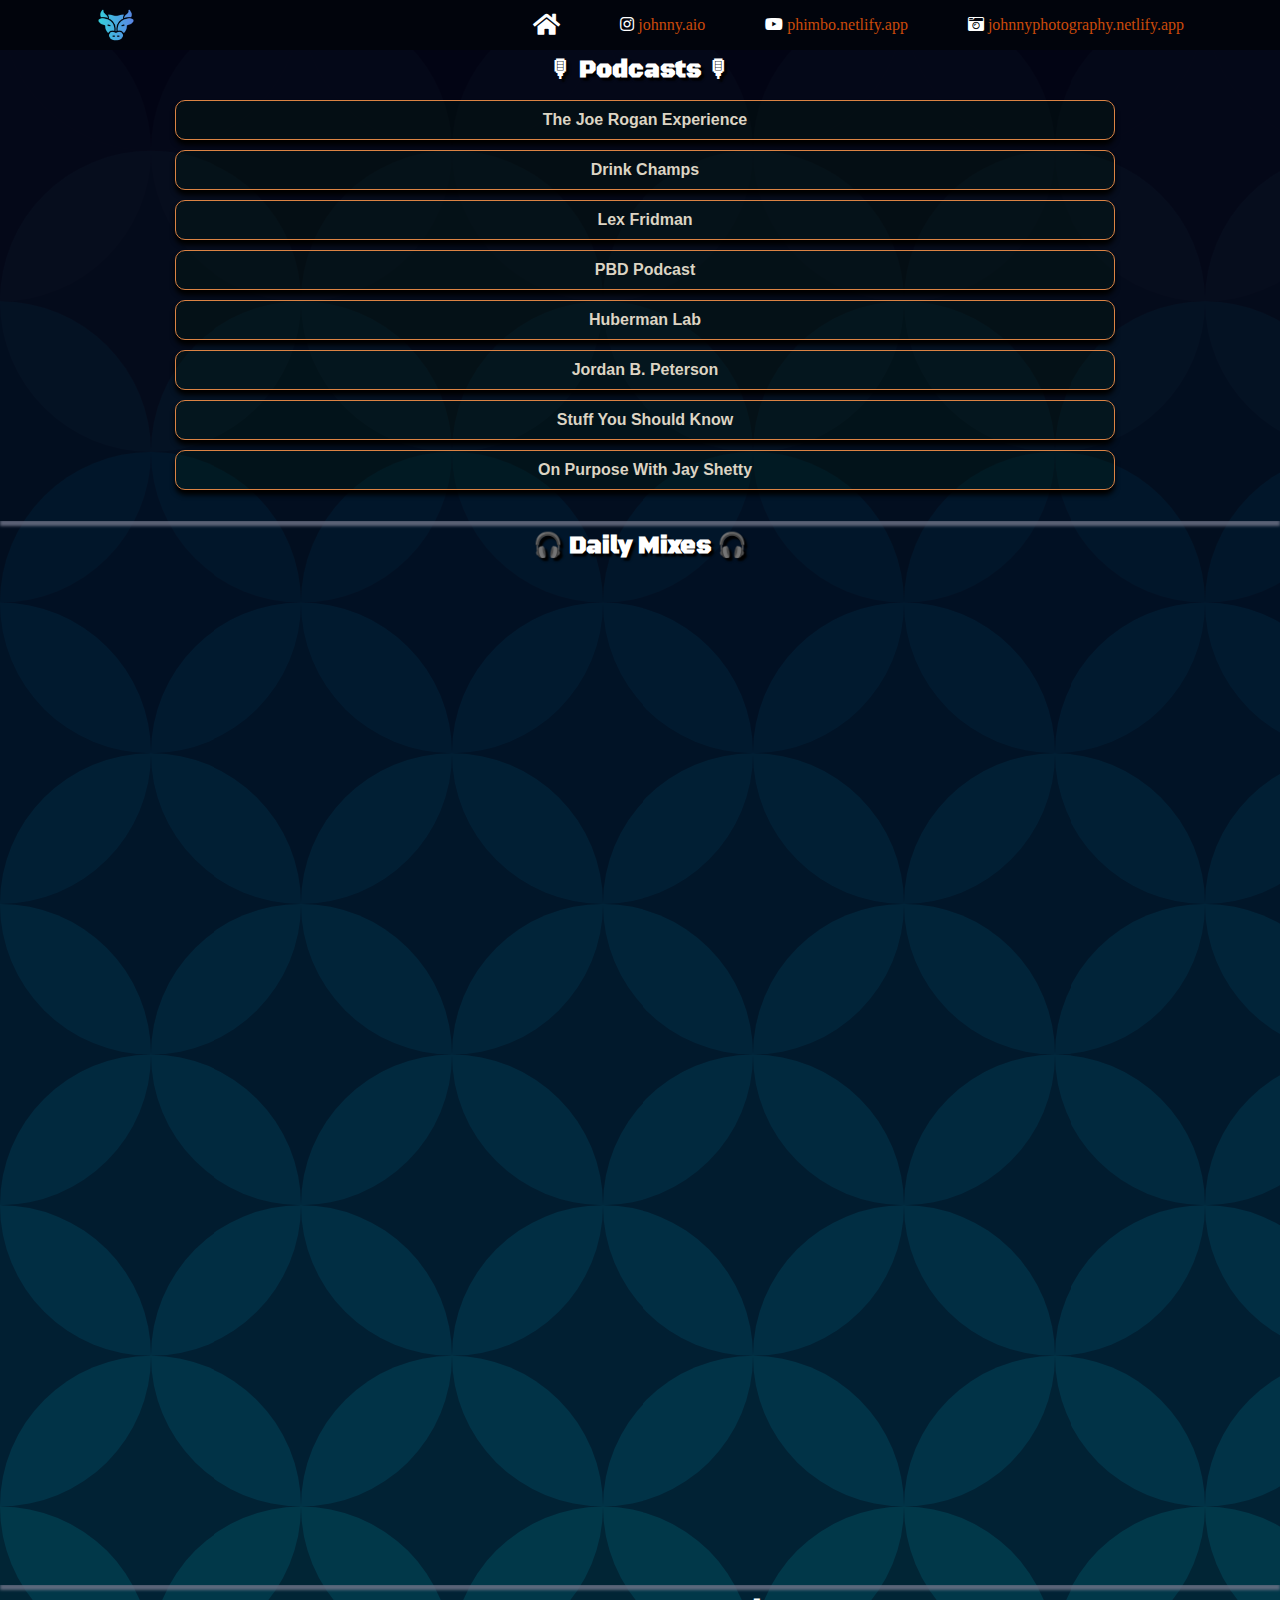
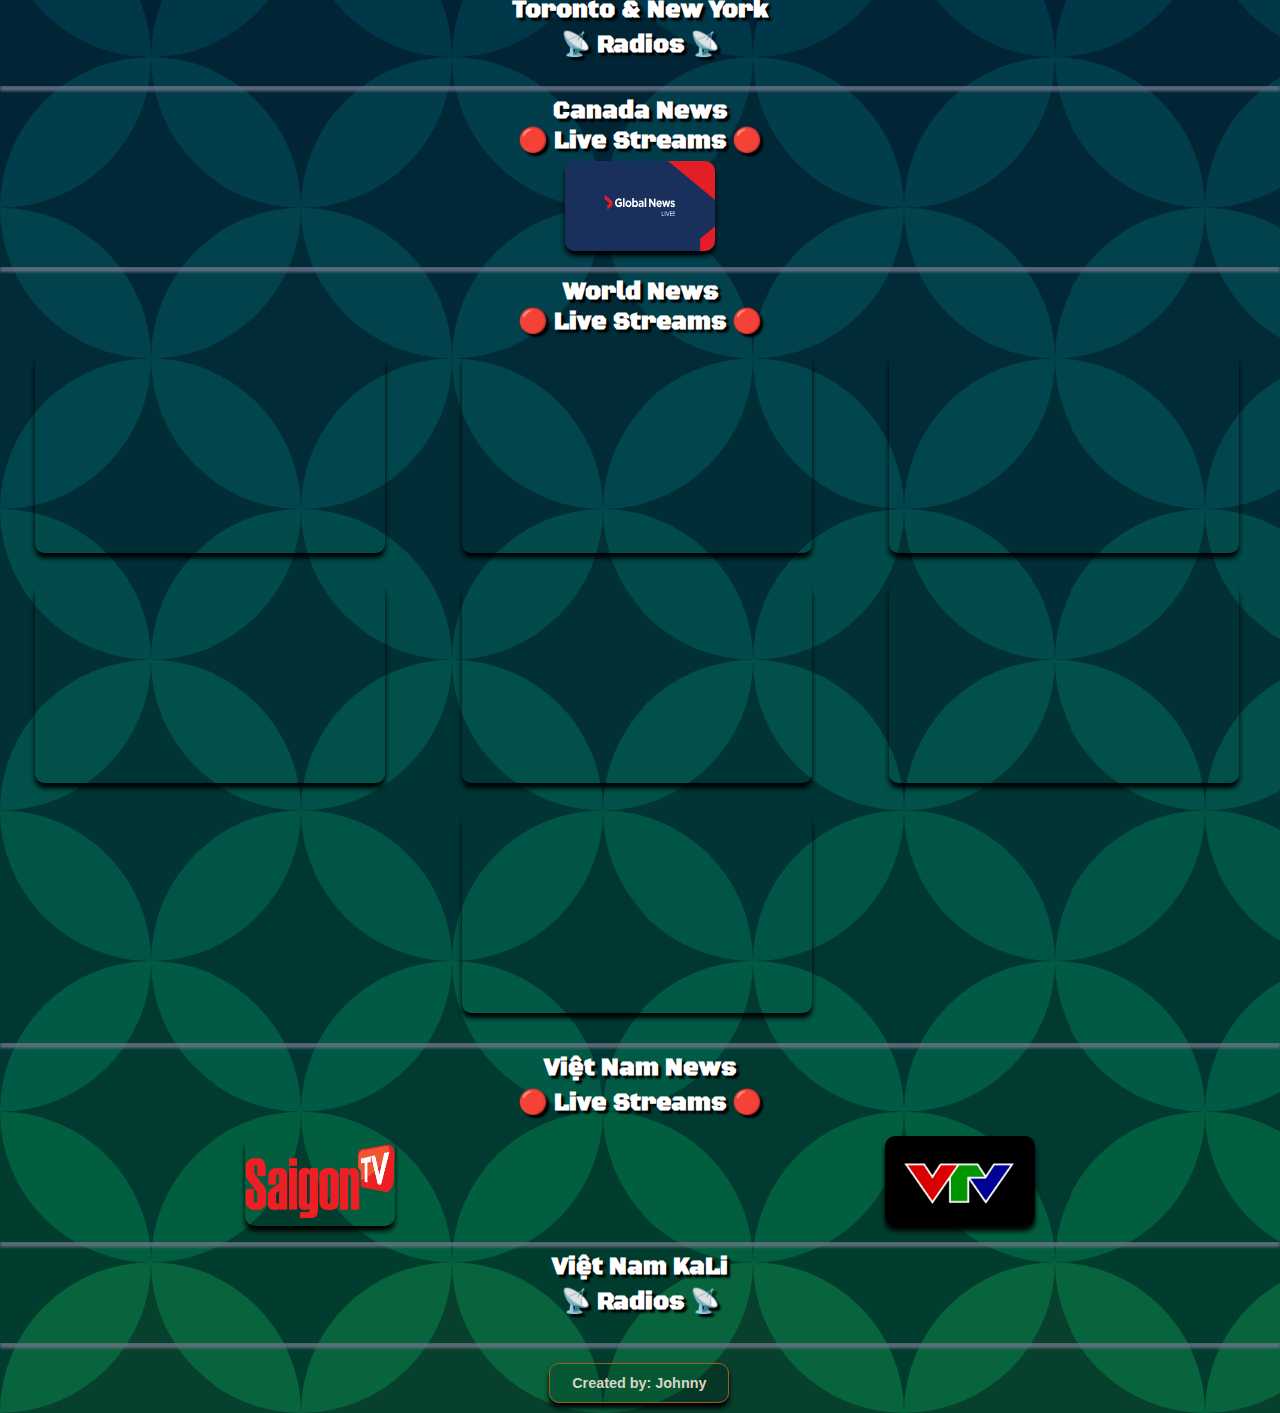
==== commit e14b5e8a: "updated a few things" ====
--- a/index.html
+++ b/index.html
@@ -13,9 +13,10 @@
 <link rel='stylesheet' id='x-cranium-migration-css' href='https://nguoiviet.tv/wp-content/cache/fvm/min/1656291973-csse1956c30feeecd90b205e61e60a21a40649178d6fabf191677cfa822ff3bf.css' type='text/css' media='all' /> 
 <link rel='stylesheet' id='tablepress-default-css' href='https://nguoiviet.tv/wp-content/cache/fvm/min/1656291973-css43c6b68e7704c56952ddf4905fde3b870e2577ac50bde9fedcb951c853e28.css' type='text/css' media='all' /> 
 <link rel="stylesheet" href="https://nguoiviet.tv/wp-content/cache/fvm/min/1656291973-cssabff4cdc59463934b642148f8b4177f4266ade391e15bda90370b9e9e8569.css" type="text/css" media="all" data-x-google-fonts />
-
 <link rel='stylesheet' href='https://cdnjs.cloudflare.com/ajax/libs/font-awesome/5.15.1/css/all.min.css'>
-
+<link rel="preconnect" href="https://fonts.googleapis.com">
+<link rel="preconnect" href="https://fonts.gstatic.com" crossorigin>
+<link href="https://fonts.googleapis.com/css2?family=Black+Ops+One&display=swap" rel="stylesheet">
 </head>
 <body>
   <div id="preloader">
@@ -215,7 +216,7 @@
     
   </h1>
 
-  <h1 class="title-pc">(new episodes update automatically)</h1>
+  <!-- <h1 class="title-pc">(new episodes update automatically)</h1> -->
   
 </div>
 <div class="flexbox">
@@ -290,16 +291,14 @@
 <hr>
 
 <div">
-  <h1 class="title-tn">&#127911; Daily Mixes &#127911;  </h1>
-  <h1 class="title-tn">
+  <h1 class="title">&#127911; Daily Mixes &#127911;  </h1>
+  <!-- <h1 class="title-tn">
     (new songs update automatically)   
-  </h1>
+  </h1> -->
   
 </div>
 <div class="flexbox">
-<iframe style="border-radius:8px" src="https://open.spotify.com/embed/playlist/37i9dQZF1E34YSvdXVDC03?utm_source=generator&theme=0" width="95%" height="500" frameBorder="0" clipboard-write; encrypted-media; fullscreen; picture-in-picture" loading="lazy"></iframe>
-
-
+<iframe style="border-radius:8px;" src="https://open.spotify.com/embed/playlist/37i9dQZF1E34YSvdXVDC03?utm_source=generator&theme=0" width="95%" height="500" frameBorder="0" clipboard-write; encrypted-media; fullscreen; picture-in-picture" loading="lazy"></iframe>
 
 <iframe style="margin-top: 8px; border-radius:8px;" src="https://open.spotify.com/embed/playlist/37i9dQZF1E37HKvFsMlRYG?utm_source=generator&theme=0" width="95%" height="500" frameBorder="0" clipboard-write; encrypted-media; fullscreen; picture-in-picture" loading="lazy"></iframe>
 
@@ -308,8 +307,8 @@
 </div>
 <hr>
 <div>
-  <h1 class="title-tn">Toronto News & New York Music  </h1>
-  <h1 class="title-tn">
+  <h1 class="title">Toronto & New York</h1>
+  <h1 class="title">
     &#128225; Radios &#128225;   
   </h1>
   
@@ -385,7 +384,7 @@
     </div>
 <!-- wion live -->
     <div class="vids">
-      <iframe width="350px" height="200px" style="padding-top: 2px; padding-bottom: 1px; margin-top: 6px; margin-right: 6px; border-radius: 10px 10px 9px 9px; max-width: 100%; box-shadow: 0px 5px 5px 0px #000000;" src="https://www.youtube.com/embed/5F1Eyf5QN3o" title="YouTube video player" frameborder="0" allow="accelerometer; autoplay; clipboard-write; encrypted-media; gyroscope; picture-in-picture" allowfullscreen></iframe>
+      <iframe width="350px" height="200px" style="padding-top: 2px; padding-bottom: 1px; margin-top: 6px; margin-right: 6px; border-radius: 10px 10px 9px 9px; max-width: 100%; box-shadow: 0px 5px 5px 0px #000000;" src="https://www.youtube.com/embed/lmZRiDMK3OU" title="YouTube video player" frameborder="0" allow="accelerometer; autoplay; clipboard-write; encrypted-media; gyroscope; picture-in-picture" allowfullscreen></iframe>
     </div>
 <!-- france 24 english live -->
     <div class="vids">
@@ -411,8 +410,6 @@
     <br>
 
 </div>
-
-
       <div class="flexbox">
         <div class="thumb">
           <a href="saigontv.html">
@@ -428,8 +425,8 @@
       </div>
       <hr>
       <div>
-        <h1 class="title-tn">Việt Nam KaLi  </h1>
-        <h1 class="title-tn">
+        <h1 class="title">Việt Nam KaLi  </h1>
+        <h1 class="title">
           &#128225; Radios &#128225;   
         </h1>     
       </div>
--- a/CSS/style.css
+++ b/CSS/style.css
@@ -1,12 +1,12 @@
 html {
-  background: #333;
-  -moz-background: #333;
-  -webkit-background: #333;
-  -o-background: #333;
+  background: rgba(1, 4, 12, 0.948);
+  -moz-background: rgba(1, 4, 12, 0.948);
+  -webkit-background: rgba(1, 4, 12, 0.948);
+  -o-background: rgba(1, 4, 12, 0.948);
   background-image: url(/assets/dragon-scales.svg);
-  /* -moz-background-image: url(/assets/endless-constellation.svg);
-  -webkit-background-image: url(/assets/endless-constellation.svg);
-  -o-background-image: url(/assets/endless-constellation.svg); */
+  -moz-background-image: url(/assets/dragon-scales.svg);
+  -webkit-background-image: url(/assets/dragon-scales.svg);
+  -o-background-image: url(/assets/dragon-scales.svg);
   min-height: 100vh;
   min-width: 100vw;
 }
@@ -226,64 +226,11 @@
   max-width: 100%;
 }
 
-.vietnews {
-  border-bottom: #b25106 solid 1px;
-  /* box-shadow: 0px 5px 25px -5px #8d5252; */
-  box-shadow: 0px 5px 5px 0px #000000;
-  -moz-box-shadow: 0px 5px 5px 0px #000000;
-  -webkit-box-shadow: 0px 5px 5px 0px #000000;
-  margin: 20px;
-  border-radius: 5px;
-  width: 450px;
-  display: flex;
-  flex-wrap: wrap;
-  justify-content: space-around;
-  max-width: 100%;
-}
-
-.vietnews4 {
-  border: #b25106 solid 4px;
-  box-shadow: 0px 5px 5px 0px #000000;
-  -moz-box-shadow: 0px 5px 5px 0px #000000;
-  -webkit-box-shadow: 0px 5px 5px 0px #000000;
-  margin-bottom: 20px;
-  border-radius: 8px;
-  width: 390px;
-  display: flex;
-  flex-wrap: wrap;
-  justify-content: space-around;
-  max-width: 100%;
-}
-
-.vietnews3 {
-  border: #b25106 solid 4px;
-  box-shadow: 0px 5px 5px 0px #000000;
-  -moz-box-shadow: 0px 5px 5px 0px #000000;
-  -webkit-box-shadow: 0px 5px 5px 0px #000000;
-  margin: 20px;
-  border-radius: 8px;
-  width: 400px;
-  display: flex;
-  flex-wrap: wrap;
-  justify-content: space-around;
-  max-width: 100%;
-}
-
 iframe {
   border-radius: 8px;
-  /* box-shadow: 0px 5px 5px 0px #000000;
-  -moz-box-shadow: 0px 5px 5px 0px #000000;
-  -webkit-box-shadow: 0px 5px 5px 0px #000000; */
-}
-
-.loading {
-  border-top: 1px solid #b25106;
-  border-bottom: 1px solid #b25106;
-  border-radius: 10px;
-  /* box-shadow: 0px 8px 13px -5px #8d5252; */
-  box-shadow: 0px 5px 5px 0px #000000;
-  -moz-box-shadow: 0px 5px 5px 0px #000000;
-  -webkit-box-shadow: 0px 5px 5px 0px #000000;
+}
+
+.saigontv {
   justify-items: center;
   align-self: center;
   justify-content: center;
@@ -293,7 +240,7 @@
   font-size: 1.5rem;
 }
 
-.home-title {
+.title {
   margin-top: 10px;
   color: #ffffff;
   font-size: 2rem;
@@ -330,67 +277,9 @@
 .title {
   margin-top: 5px;
   color: #ffffff;
-  font-size: 1.2rem;
-  text-align: center;
-  font-family: Georgia, "Times New Roman", Times, serif;
-  text-shadow: 3px 3px 2px rgb(0, 0, 0);
-}
-
-.title-tn {
-  padding-top: 3px;
-  color: #ffffff;
-  font-size: 1.2rem;
-  text-align: center;
-  font-family: Georgia, "Times New Roman", Times, serif;
-  margin-bottom: 8px;
-  text-shadow: 3px 3px 2px rgb(0, 0, 0);
-}
-
-.title-pc {
-  padding-top: 6px;
-  margin-bottom: -5px;
-  color: #ffffff;
-  font-size: 1.2rem;
-  text-align: center;
-  font-family: Georgia, "Times New Roman", Times, serif;
-  text-shadow: 3px 3px 2px rgb(0, 0, 0);
-}
-
-.title-sg {
-  margin-bottom: -10px;
-  padding-top: 8px;
-  padding-bottom: 8px;
-  color: #ffffff;
-  font-size: 1.2rem;
-  text-align: center;
-  font-family: Georgia, "Times New Roman", Times, serif;
-  text-shadow: 3px 3px 2px rgb(0, 0, 0);
-}
-
-.title1 {
-  padding: 10px;
-  color: rgb(255, 255, 255);
-  font-size: 1.2rem;
-  text-align: center;
-  font-family: Georgia, "Times New Roman", Times, serif;
-  text-shadow: 3px 3px 2px rgb(0, 0, 0);
-}
-
-.warn {
-  font-size: 0.8em;
-  padding-top: 8px;
-  color: red;
-  text-align: center;
-  font-family: Georgia, "Times New Roman", Times, serif;
-  text-shadow: 3px 3px 2px rgb(0, 0, 0);
-}
-
-.warn1 {
-  font-size: 0.8em;
-  margin-top: 1px;
-  color: red;
-  text-align: center;
-  font-family: Georgia, "Times New Roman", Times, serif;
+  font-size: 1.5rem;
+  text-align: center;
+  font-family: "Black Ops One", cursive;
   text-shadow: 3px 3px 2px rgb(0, 0, 0);
 }
 
@@ -421,14 +310,16 @@
 }
 
 ul#episodes {
-  margin: 10px;
+  /* margin: 10px; */
   padding: 10px;
   width: 75%;
 }
 
-ul#episodes > li {
+/* ul#episodes > li {
   list-style-type: none;
-}
+  text-shadow: 3px 3px 2px rgb(0, 0, 0);
+  font-weight: bolder;
+} */
 
 button {
   width: 100%;
@@ -447,6 +338,7 @@
   font-size: 16px;
   cursor: pointer;
   border-radius: 10px;
+  font-weight: bolder;
 }
 
 button:hover {
@@ -473,6 +365,7 @@
   font-size: 1.5rem;
   text-shadow: 3px 3px 2px rgb(0, 0, 0);
   color: rgb(220, 212, 195);
+  font-family: "Black Ops One", cursive;
 }
 
 input {
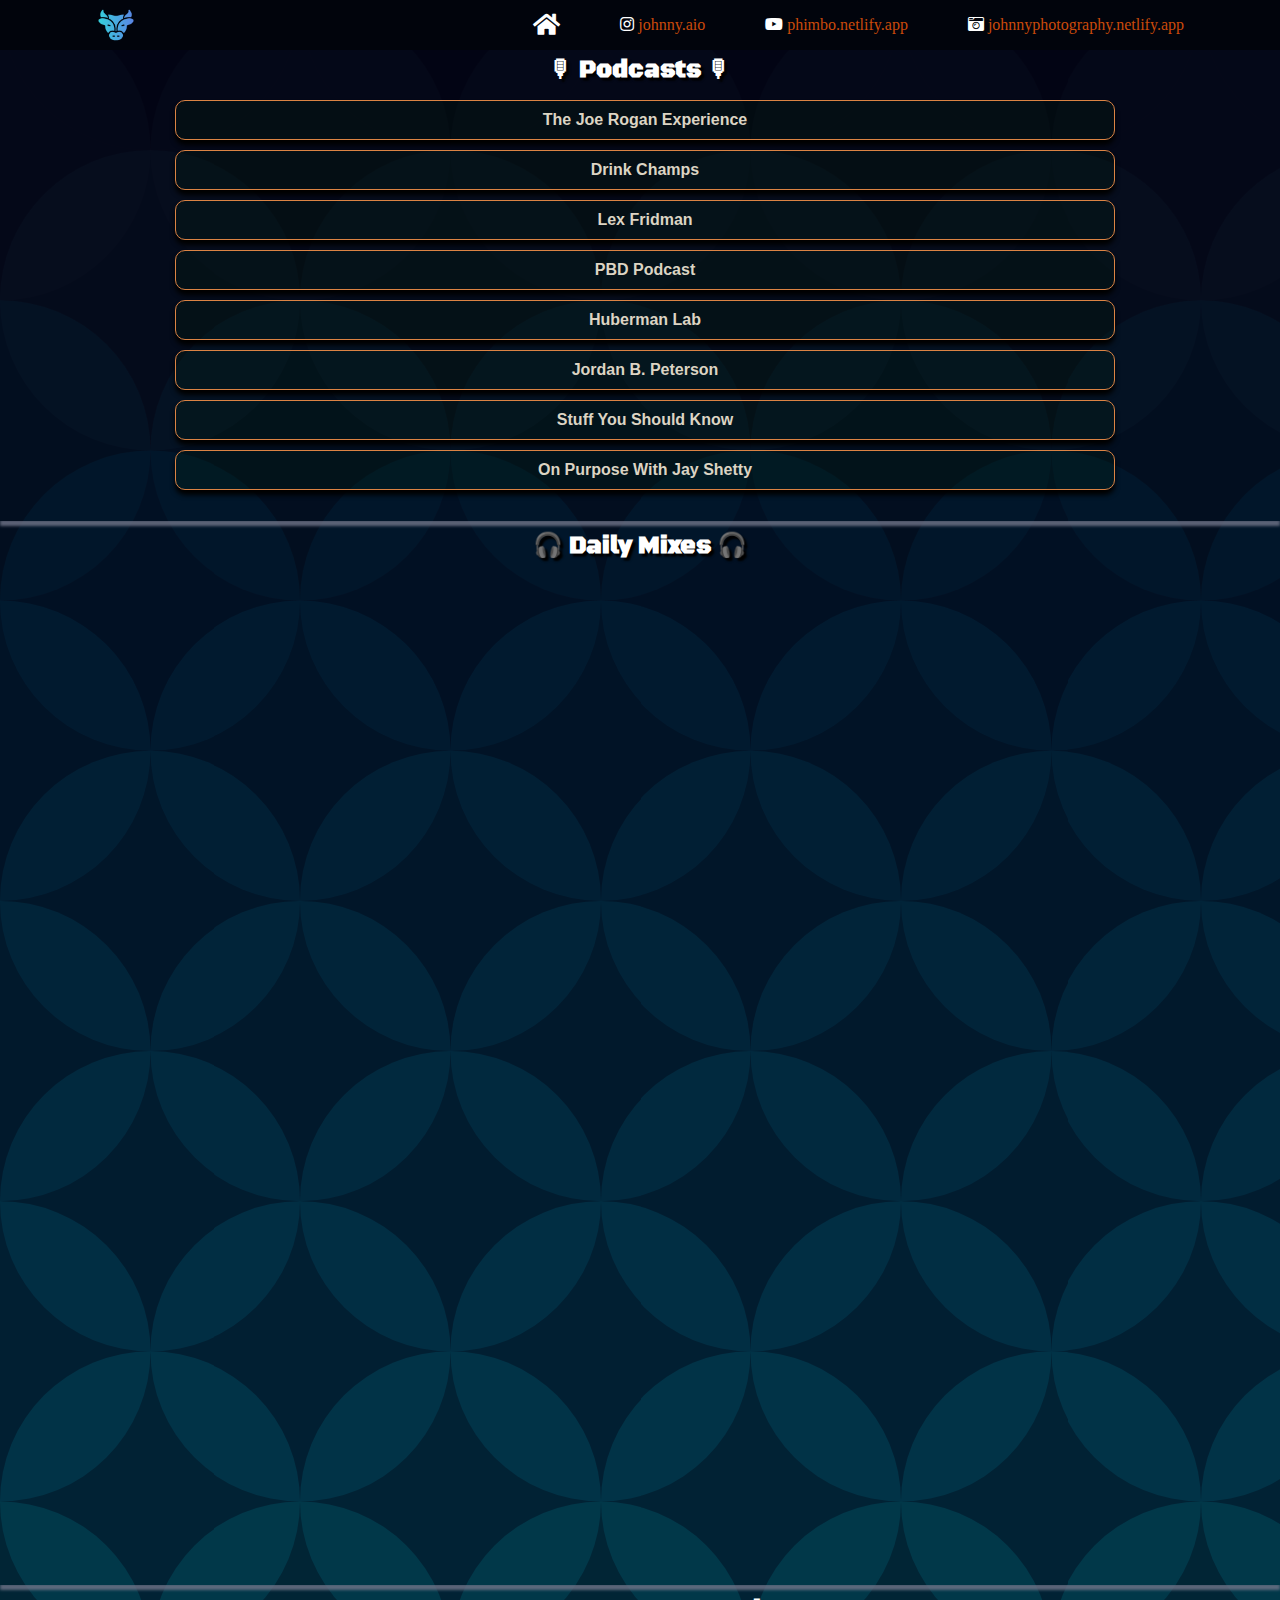
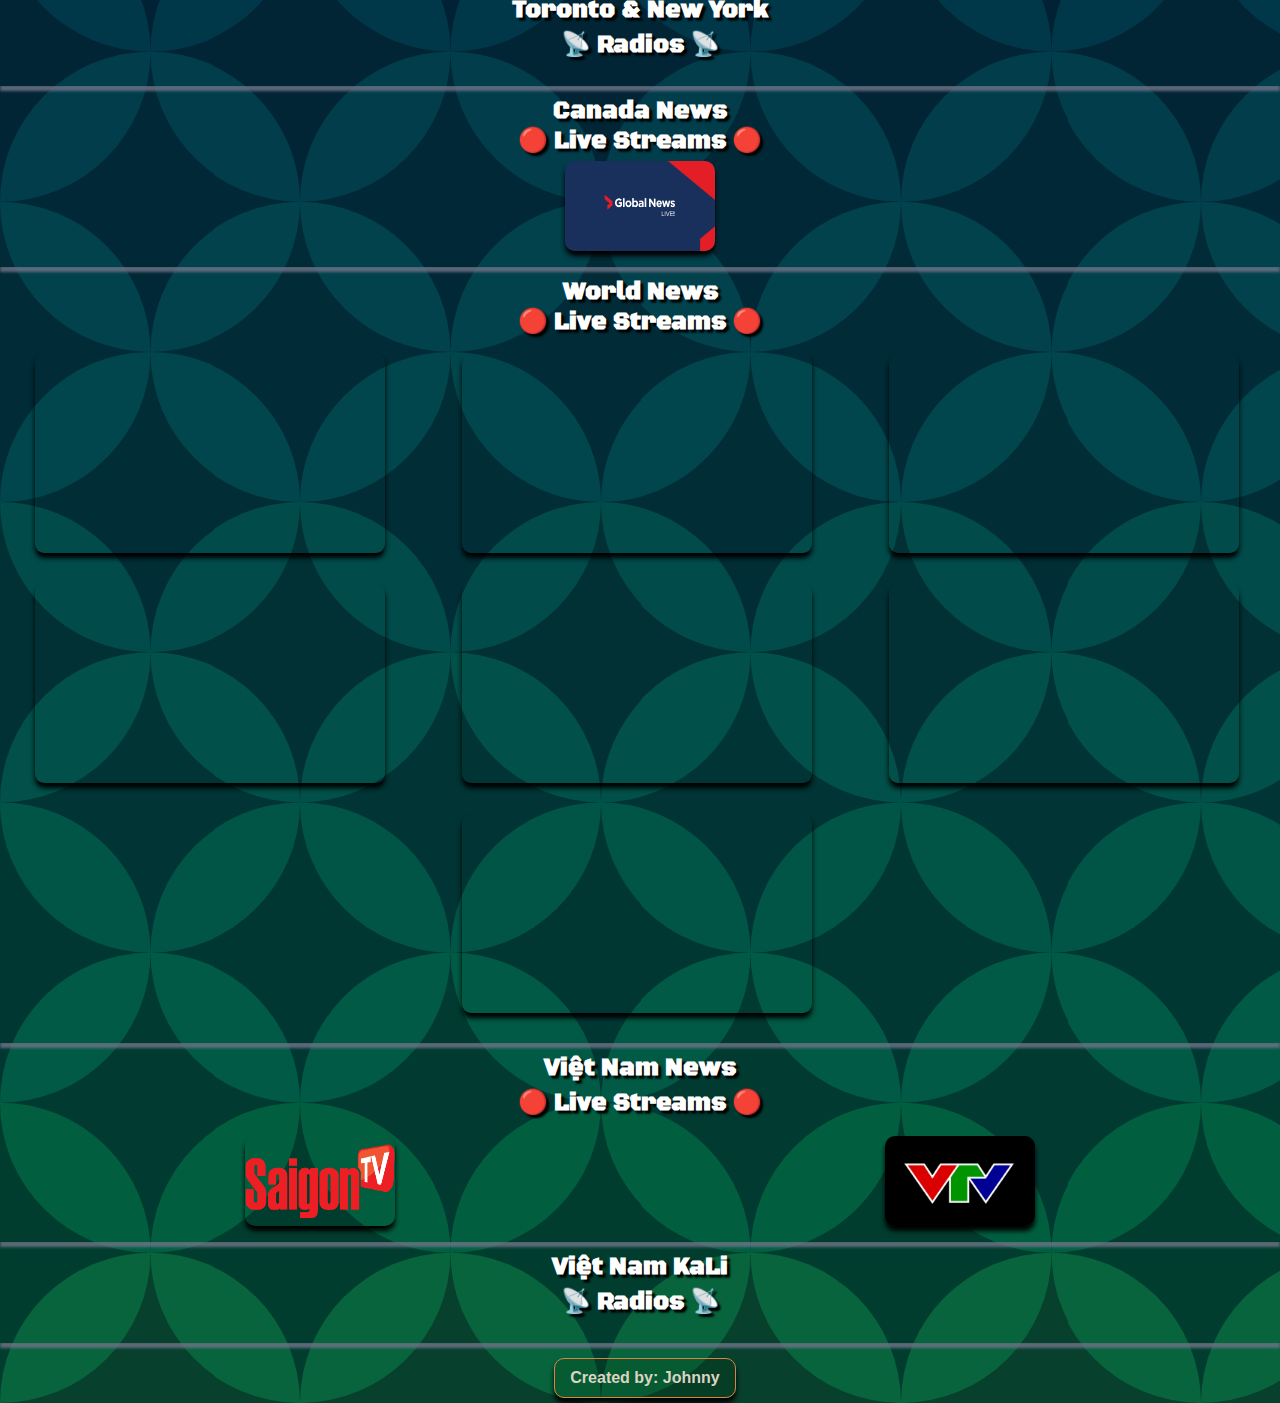
==== commit b12e35dc: "minor update" ====
--- a/index.html
+++ b/index.html
@@ -441,16 +441,11 @@
           <div class="ng-app-embedded"><div ui-view class="microsite embedded-radio-player" data-playerwidth="300px" data-playertype="web_embedded" data-playstation="kali-saigon-radio" data-autoplay="false" data-apikey="df04ff67dd3339a6fc19c9b8be164d5b5245ae93"></div></div></div>
         </div>
           </div>
-
 </body>
 <hr>
 <footer>
-        
-  <navbar class="flex-footer">
-      <ul>
-      <a href="/contact.html"> <button class="footer-button">Created by: Johnny</button></a>
-  </ul>
+  <navbar class="flexbox">
+      <a href="https://johnnyle.netlify.app"> <button>Created by: Johnny</button></a>
   </navbar>
-
 </footer>
 </html>--- a/CSS/style.css
+++ b/CSS/style.css
@@ -264,16 +264,6 @@
   -webkit-box-shadow: 0px 5px 5px 0px #000000;
 }
 
-.footer-logo {
-  display: flex;
-  justify-content: center;
-}
-
-.footer-logo1 {
-  width: 200px;
-  max-width: 250px;
-}
-
 .title {
   margin-top: 5px;
   color: #ffffff;
@@ -291,35 +281,11 @@
   justify-content: space-around;
 }
 
-.button {
-  width: 200px;
-  max-width: 200px;
-  box-shadow: 0px 5px 5px 0px #000000;
-  -moz-box-shadow: 0px 5px 5px 0px #000000;
-  -webkit-box-shadow: 0px 5px 5px 0px #000000;
-  /* box-shadow: 0px 8px 10px -5px #8d5252; */
-  background-color: transparent;
-  border: 1px solid #db8344;
-  color: white;
-  padding: 5px 10px;
-  margin: 5px;
-  text-align: center;
-  font-size: 20px;
-  cursor: pointer;
-  border-radius: 25px;
-}
-
 ul#episodes {
   /* margin: 10px; */
   padding: 10px;
   width: 75%;
 }
-
-/* ul#episodes > li {
-  list-style-type: none;
-  text-shadow: 3px 3px 2px rgb(0, 0, 0);
-  font-weight: bolder;
-} */
 
 button {
   width: 100%;
@@ -347,101 +313,3 @@
   transform: skew(-10deg);
   border: 1px solid #070707;
 }
-
-.flex-footer {
-  display: flex;
-  justify-content: center;
-}
-
-.message-box {
-  display: flex;
-  justify-content: center;
-  text-align: center;
-  margin: 10px;
-}
-
-h2 {
-  text-align: center;
-  font-size: 1.5rem;
-  text-shadow: 3px 3px 2px rgb(0, 0, 0);
-  color: rgb(220, 212, 195);
-  font-family: "Black Ops One", cursive;
-}
-
-input {
-  width: 300px;
-  height: 35px;
-  border: 1px solid rgb(243, 168, 6);
-  padding: 5px;
-  margin: 5px;
-  border-radius: 5px;
-}
-textarea {
-  width: 300px;
-  height: 150px;
-  border: 1px solid rgb(243, 168, 6);
-  padding: 5px;
-  margin: 5px;
-  border-radius: 5px;
-}
-
-.submit-button {
-  width: 30%;
-  height: 40px;
-  max-width: 130px;
-  box-shadow: 0px 5px 5px 0px #000000;
-  -moz-box-shadow: 0px 5px 5px 0px #000000;
-  -webkit-box-shadow: 0px 5px 5px 0px #000000;
-  /* box-shadow: 0px 8px 10px -5px #8d5252; */
-  background-color: transparent;
-  background-color: rgba(0, 0, 0, 0.131);
-  border: 1px solid #a55c1b;
-  color: rgb(220, 212, 195);
-  padding: 5px 10px;
-  margin: 5px;
-  text-align: center;
-  font-size: 16px;
-  cursor: pointer;
-  border-radius: 10px;
-  transition: all 300ms ease;
-  -webkit-transition: all 300ms ease;
-  -o-transition: all 300ms ease;
-}
-
-.submit-button:hover {
-  background: rgb(208, 202, 190);
-  color: #070707;
-  transform: skew(-10deg);
-  border: 1px solid #070707;
-}
-
-.footer-button {
-  width: 100%;
-  max-width: 180px;
-  box-shadow: 0px 5px 5px 0px #000000;
-  -moz-box-shadow: 0px 5px 5px 0px #000000;
-  -webkit-box-shadow: 0px 5px 5px 0px #000000;
-  /* box-shadow: 0px 8px 10px -5px #8d5252; */
-  background-color: transparent;
-  background-color: rgba(0, 0, 0, 0.131);
-  border: 1px solid #a55c1b;
-  color: rgb(220, 212, 195);
-  padding: 5px 10px;
-  margin-top: 10px;
-  margin-bottom: 10px;
-  margin-right: 30px;
-  text-align: center;
-  font-size: 0.9rem;
-  cursor: pointer;
-  border-radius: 10px;
-  transition: all 300ms ease;
-  -webkit-transition: all 300ms ease;
-  -o-transition: all 300ms ease;
-}
-
-.footer-button:hover {
-  background: rgb(208, 202, 190);
-  color: #070707;
-  transform: skew(-10deg);
-  border: 1px solid #070707;
-}
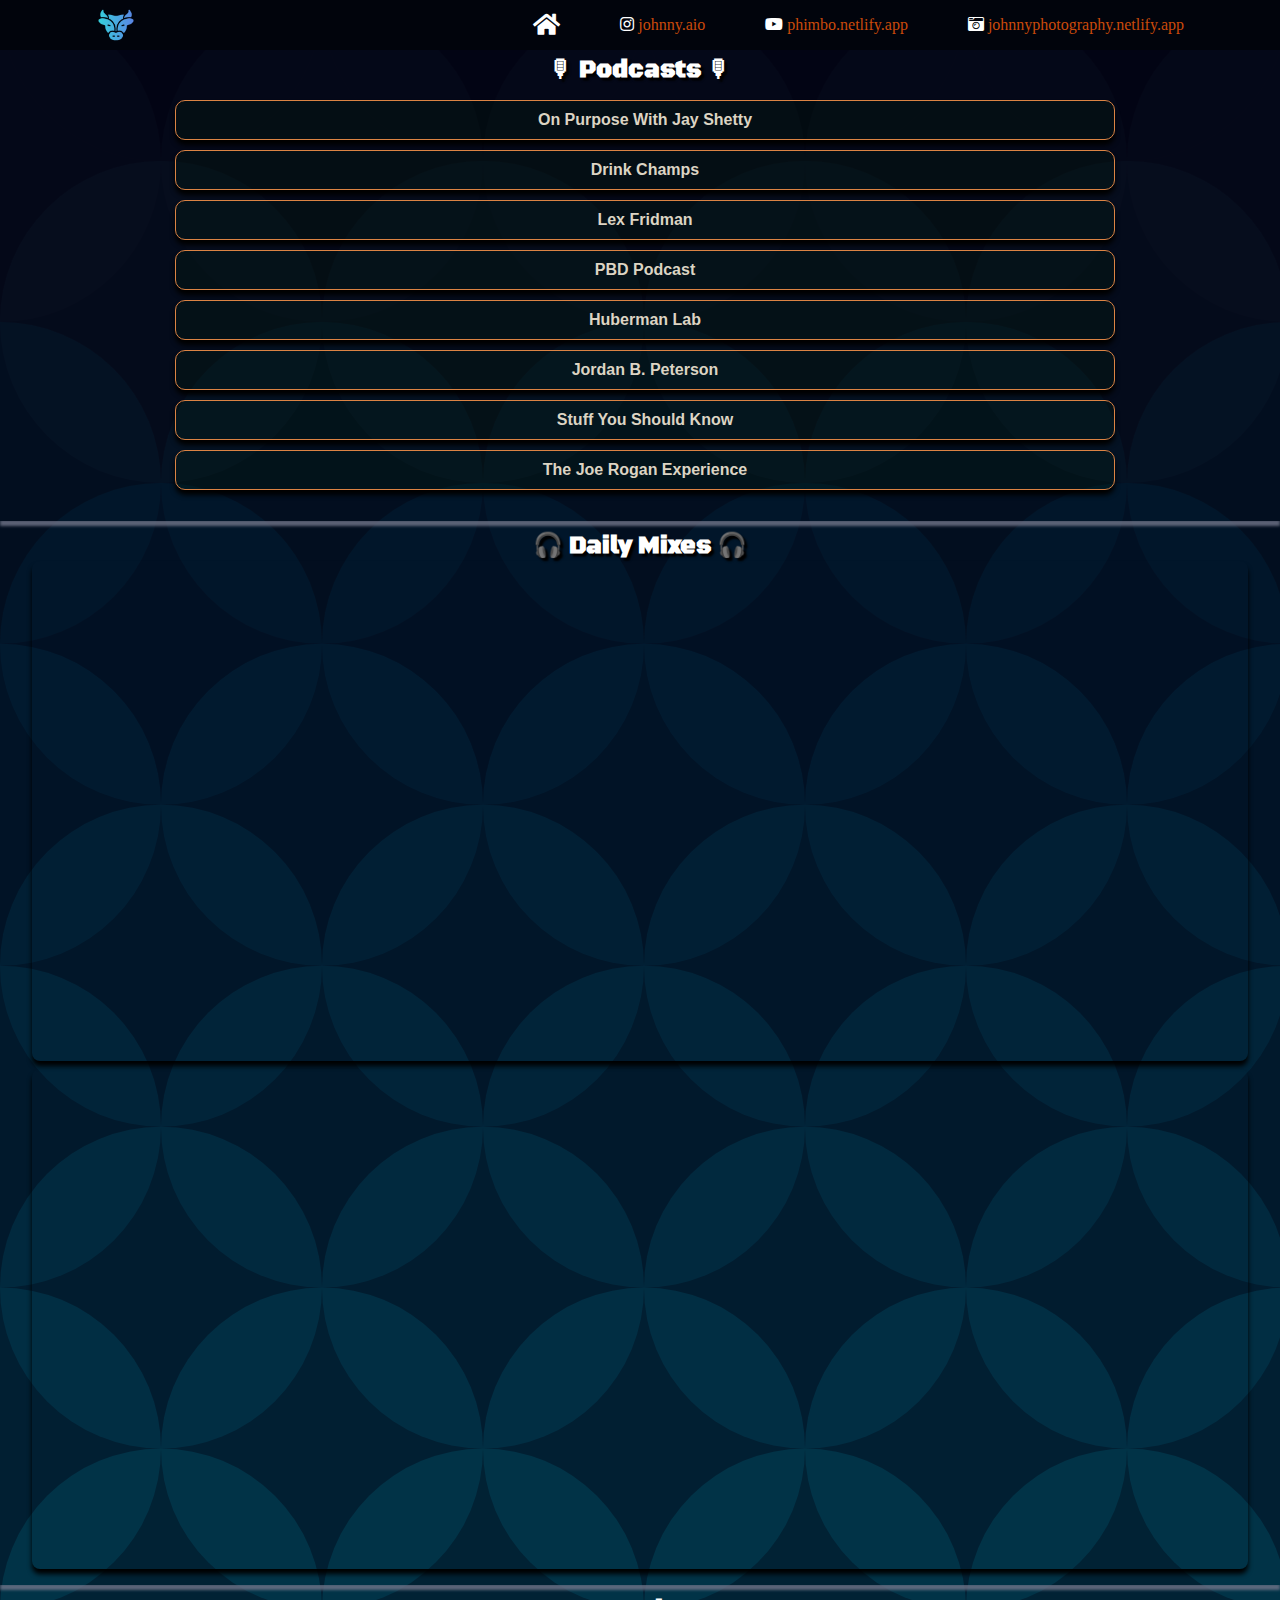
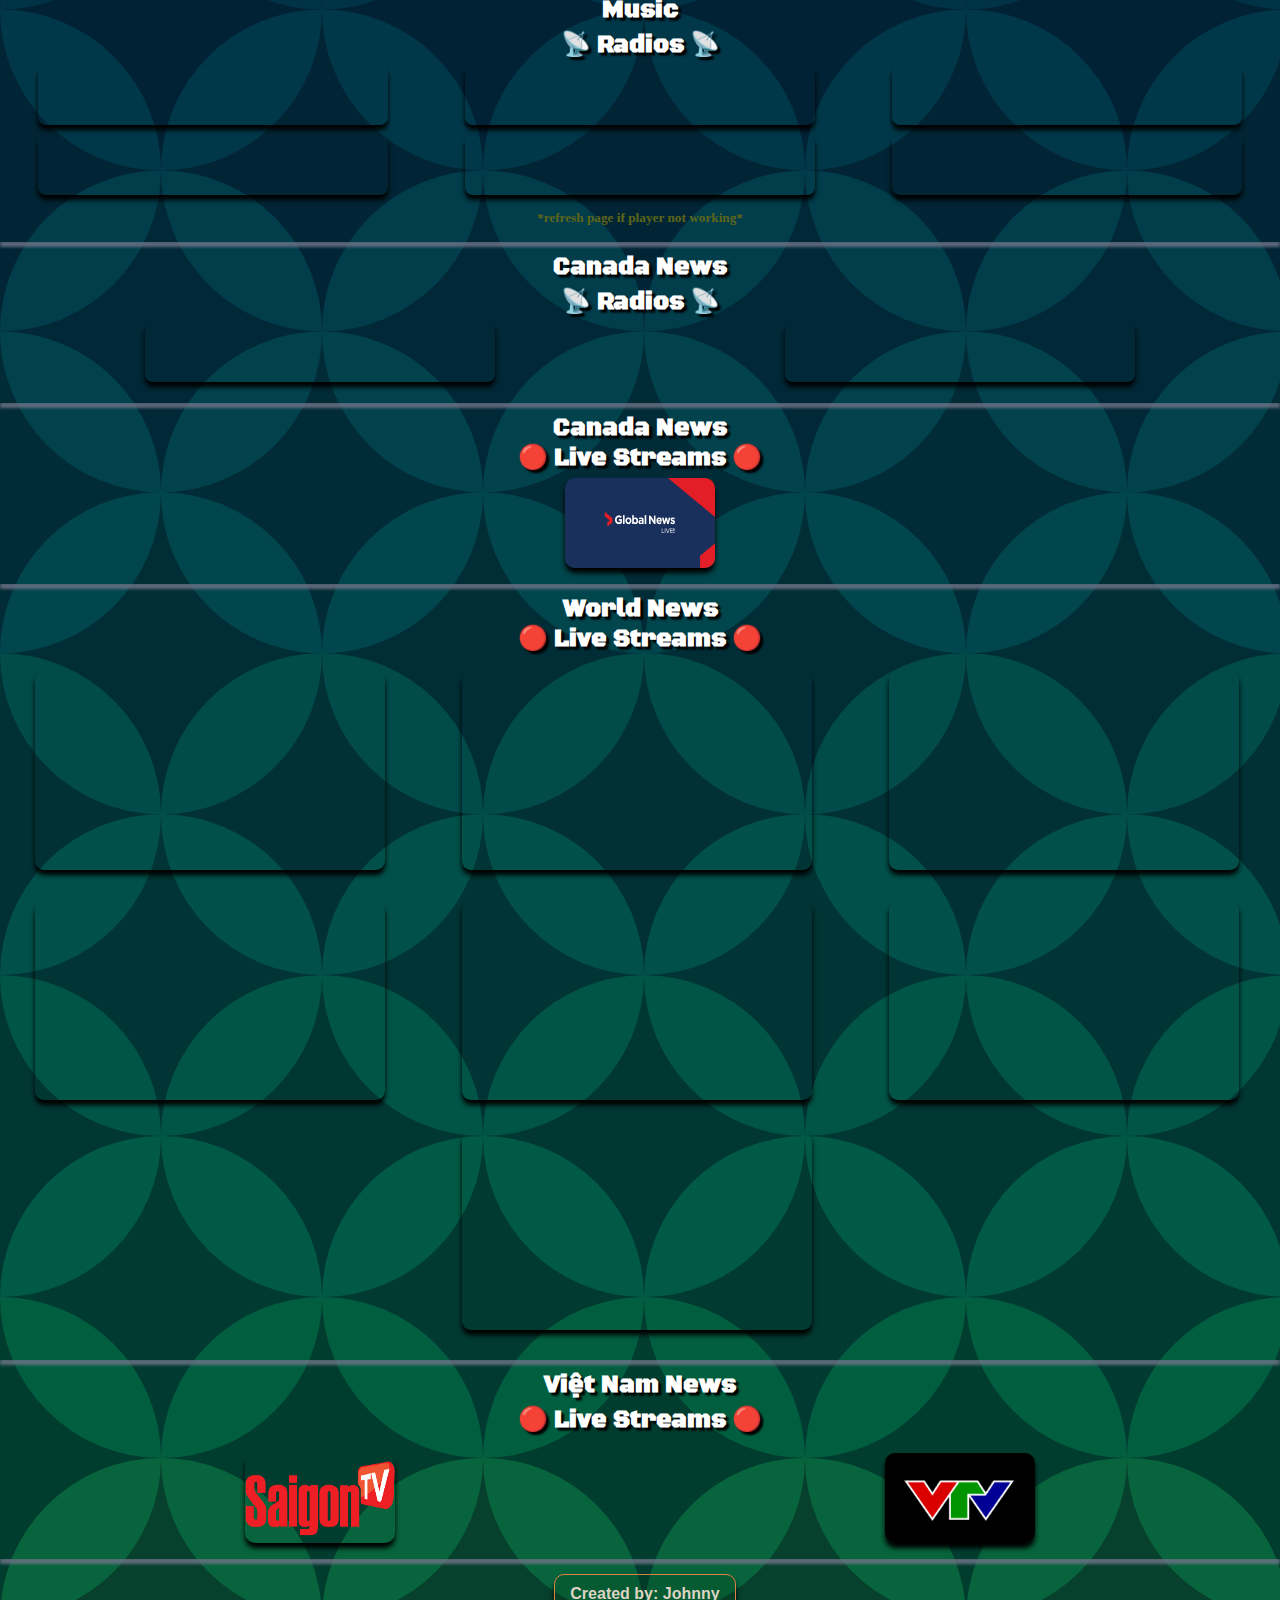
==== commit 060de924: "fixed a few minor things css" ====
--- a/index.html
+++ b/index.html
@@ -222,43 +222,43 @@
 <div class="flexbox">
 <ul id="episodes">
   <li>
+    <button data-spotify-id="spotify:show:5EqqB52m2bsr4k1Ii7sStc">
+      On Purpose With Jay Shetty
+    </button>
+  </li>
+  <li>
+    <button data-spotify-id="spotify:show:1CtRqrNGqpAttWyft6nVss">
+      Drink Champs
+    </button>
+  </li>
+  <li>
+    <button data-spotify-id="spotify:show:2MAi0BvDc6GTFvKFPXnkCL">
+      Lex Fridman
+    </button>
+  </li>
+  <li>
+    <button data-spotify-id="spotify:show:3FVOp5guWNV4b0S9pfuVcw">
+      PBD Podcast
+    </button>
+  </li>
+  <li>
+    <button data-spotify-id="spotify:show:79CkJF3UJTHFV8Dse3Oy0P">
+      Huberman Lab
+    </button>
+  </li>
+  <li>
+    <button data-spotify-id="spotify:show:1Zw2DKjelPnuEYpydFlhgN">
+      Jordan B. Peterson
+    </button>
+  </li>
+  <li>
+    <button data-spotify-id="spotify:show:0ofXAdFIQQRsCYj9754UFx">
+      Stuff You Should Know
+    </button>
+  </li>
+  <li>
     <button data-spotify-id="spotify:show:4rOoJ6Egrf8K2IrywzwOMk">
       The Joe Rogan Experience
-    </button>
-  </li>
-  <li>
-    <button data-spotify-id="spotify:show:1CtRqrNGqpAttWyft6nVss">
-      Drink Champs
-    </button>
-  </li>
-  <li>
-    <button data-spotify-id="spotify:show:2MAi0BvDc6GTFvKFPXnkCL">
-      Lex Fridman
-    </button>
-  </li>
-  <li>
-    <button data-spotify-id="spotify:show:3FVOp5guWNV4b0S9pfuVcw">
-      PBD Podcast
-    </button>
-  </li>
-  <li>
-    <button data-spotify-id="spotify:show:79CkJF3UJTHFV8Dse3Oy0P">
-      Huberman Lab
-    </button>
-  </li>
-  <li>
-    <button data-spotify-id="spotify:show:1Zw2DKjelPnuEYpydFlhgN">
-      Jordan B. Peterson
-    </button>
-  </li>
-  <li>
-    <button data-spotify-id="spotify:show:0ofXAdFIQQRsCYj9754UFx">
-      Stuff You Should Know
-    </button>
-  </li>
-  <li>
-    <button data-spotify-id="spotify:show:5EqqB52m2bsr4k1Ii7sStc">
-      On Purpose With Jay Shetty
     </button>
   </li>
 </ul>
@@ -274,7 +274,7 @@
     let options = {
         width: '90%',
         height: '250px',
-        uri: 'spotify:show:4rOoJ6Egrf8K2IrywzwOMk'
+        uri: 'spotify:show:5EqqB52m2bsr4k1Ii7sStc'
       };
     let callback = (EmbedController) => {
       document.querySelectorAll('ul#episodes > li > button').forEach(
@@ -298,25 +298,104 @@
   
 </div>
 <div class="flexbox">
-<iframe style="border-radius:8px;" src="https://open.spotify.com/embed/playlist/37i9dQZF1E34YSvdXVDC03?utm_source=generator&theme=0" width="95%" height="500" frameBorder="0" clipboard-write; encrypted-media; fullscreen; picture-in-picture" loading="lazy"></iframe>
-
-<iframe style="margin-top: 8px; border-radius:8px;" src="https://open.spotify.com/embed/playlist/37i9dQZF1E37HKvFsMlRYG?utm_source=generator&theme=0" width="95%" height="500" frameBorder="0" clipboard-write; encrypted-media; fullscreen; picture-in-picture" loading="lazy"></iframe>
+<iframe style="border-radius:8px; box-shadow: 0px 5px 5px 0px #000000;" src="https://open.spotify.com/embed/playlist/37i9dQZF1E34YSvdXVDC03?utm_source=generator&theme=0" width="95%" height="500" frameBorder="0" clipboard-write; encrypted-media; fullscreen; picture-in-picture" loading="lazy"></iframe>
+
+<iframe style="margin-top: 8px; border-radius:8px; box-shadow: 0px 5px 5px 0px #000000;" src="https://open.spotify.com/embed/playlist/37i9dQZF1E37HKvFsMlRYG?utm_source=generator&theme=0" width="95%" height="500" frameBorder="0" clipboard-write; encrypted-media; fullscreen; picture-in-picture" loading="lazy"></iframe>
 
 <!-- <iframe style="border-radius:12px" src="https://open.spotify.com/embed/playlist/37i9dQZEVXcEv3s8Tqewuv?utm_source=generator&theme=0" width="95%" height="500" frameBorder="0" ></iframe> -->
 
 </div>
-<hr>
-<div>
-  <h1 class="title">Toronto & New York</h1>
+  <hr>
+<div>
+  <h1 class="title">Music</h1>
   <h1 class="title">
     &#128225; Radios &#128225;   
   </h1>
   
 </div>
-  
 <div class="radioflex">
 
-<div>
+
+<iframe
+  style="width:350px; height:60px; box-shadow: 0px 5px 5px 0px #000000;" scrolling="no"
+  src="https://www.iheart.com/live/999-virgin-radio-7481/?embed=true" frameborder="0"></iframe>
+
+<iframe
+  style="width:350px; height:60px; box-shadow: 0px 5px 5px 0px #000000;" scrolling="no"
+  src="https://www.iheart.com/live/z1035-7757/?embed=true" frameborder="0"></iframe>
+
+<iframe
+  style="width:350px; height:60px; box-shadow: 0px 5px 5px 0px #000000;" scrolling="no"
+  src="https://www.iheart.com/live/sunny-991-2273/?embed=true" frameborder="0"></iframe>
+
+<iframe
+  style="width:350px; height:60px; box-shadow: 0px 5px 5px 0px #000000;" scrolling="no"
+  src="https://www.iheart.com/live/q102-1997/?embed=true" frameborder="0"></iframe>
+
+<iframe
+  style="width:350px; height:60px; box-shadow: 0px 5px 5px 0px #000000;" scrolling="no" 
+  width="100%" height="200" src="https://www.iheart.com/live/power-99-2009/?embed=true" frameborder="0"></iframe>
+
+<iframe
+  style="width:350px; height:60px; box-shadow: 0px 5px 5px 0px #000000;" scrolling="no"
+  src="https://www.iheart.com/live/y100-miami-1007fm-561/?embed=true" frameborder="0"></iframe>
+
+  <!-- <iframe src="https://tunein.com/embed/player/s55413/"
+  style="width:350px; height:100px; box-shadow: 0px 5px 5px 0px #000000;" scrolling="no" frameborder="yes"></iframe>
+
+  <iframe src="https://tunein.com/embed/player/s31199/" 
+  style="width:350px; height:100px; box-shadow: 0px 5px 5px 0px #000000;" scrolling="no" frameborder="yes"></iframe>
+  
+  <iframe src="https://tunein.com/embed/player/s31250/" 
+  style="width:350px; height:100px; box-shadow: 0px 5px 5px 0px #000000;" scrolling="no" frameborder="yes"></iframe>
+
+  <iframe src="https://tunein.com/embed/player/s322572/" style="width:350px; height:100px; box-shadow: 0px 5px 5px 0px #000000;" scrolling="no" frameborder="yes"></iframe>
+
+  <iframe src="https://tunein.com/embed/player/s273492/" style="width:350px; height:100px; box-shadow: 0px 5px 5px 0px #000000;" scrolling="no" frameborder="yes"></iframe>
+
+  <iframe src="https://tunein.com/embed/player/s250034/" style="width:350px; height:100px; box-shadow: 0px 5px 5px 0px #000000;" scrolling="no" frameborder="yes"></iframe>
+
+  <iframe src="https://tunein.com/embed/player/s249978/" style="width:350px; height:100px; box-shadow: 0px 5px 5px 0px #000000;" scrolling="no" frameborder="yes"></iframe>
+
+  <iframe src="https://tunein.com/embed/player/s305898/" style="width:350px; height:100px; box-shadow: 0px 5px 5px 0px #000000;" scrolling="no" frameborder="yes"></iframe>
+
+  <iframe src="https://tunein.com/embed/player/s259790/" style="width:350px; height:100px; box-shadow: 0px 5px 5px 0px #000000;" scrolling="no" frameborder="yes"></iframe> -->
+
+
+</div>
+<h5 style="text-align: center; color: rgb(95, 102, 24); margin-top: 10px;">
+  *refresh page if player not working*</h5>
+<hr>
+<div>
+  <h1 class="title">Canada News</h1>
+  <h1 class="title">
+    &#128225; Radios &#128225;   
+  </h1>
+  
+</div>
+  
+<div class="radioflex">
+
+<iframe
+  style="width:350px; height:60px; box-shadow: 0px 5px 5px 0px #000000;" scrolling="no"
+  src="https://www.iheart.com/live/cp24-7796/?embed=true"
+  frameborder="0"
+></iframe>
+
+<iframe
+  style="width:350px; height:60px; box-shadow: 0px 5px 5px 0px #000000;" scrolling="no"
+  src="https://www.iheart.com/live/ctv-news-7798/?embed=true"
+  frameborder="0"
+></iframe>
+
+  <!-- <iframe
+  src="https://tunein.com/embed/player/s31147/" 
+  style="width: 350px; height: 100px; box-shadow: 0px 5px 5px 0px #000000;" scrolling="no" frameborder="yes"></iframe>
+
+  <iframe src="https://tunein.com/embed/player/s31152/" 
+  style="width:350px; height:100px; box-shadow: 0px 5px 5px 0px #000000;" scrolling="no" frameborder="yes"></iframe> -->
+
+<!-- <div>
 <div class="ng-app-embedded"><div ui-view class="microsite embedded-radio-player" data-playerwidth="300px" data-playertype="web_embedded" data-playstation="cfrb" data-autoplay="false" data-apikey="df04ff67dd3339a6fc19c9b8be164d5b5245ae93"></div>
 
 </div>
@@ -341,10 +420,11 @@
 
 <div>
   <div class="ng-app-embedded"><div ui-view class="microsite embedded-radio-player" data-playerwidth="300px" data-playertype="web_embedded" data-playstation="lautfm-edm-and-chill-fm" data-autoplay="false" data-apikey="df04ff67dd3339a6fc19c9b8be164d5b5245ae93"></div></div></div>
-</div>
+</div> -->
   </div>
 
-  <script src="radioscript.js"></script>
+  <!-- <script src="radioscript.js"></script> -->
+ 
   <hr>
   <div>
     <h1 class="title">
@@ -372,31 +452,31 @@
   <main class="flexbox">
 <!-- nasa live -->
     <div class="vids">
-    <iframe width="350px" height="200px" style="padding-top: 2px; padding-bottom: 1px; margin-top: 6px; margin-right: 6px; border-radius: 10px 10px 9px 9px; max-width: 100%; box-shadow: 0px 5px 5px 0px #000000;" src="https://www.youtube.com/embed/21X5lGlDOfg" title="YouTube video player" frameborder="0" allow="accelerometer; autoplay; clipboard-write; encrypted-media; gyroscope; picture-in-picture" allowfullscreen></iframe>
+    <iframe width="350px" height="200px" style="padding-top: 2px; margin-top: 6px; margin-right: 6px; border-radius: 10px 10px 9px 9px; max-width: 100%; box-shadow: 0px 5px 5px 0px #000000;" src="https://www.youtube.com/embed/21X5lGlDOfg" title="YouTube video player" frameborder="0" allow="accelerometer; autoplay; clipboard-write; encrypted-media; gyroscope; picture-in-picture" allowfullscreen></iframe>
     </div>
 <!-- al jazeera live -->
     <div class="vids">
-      <iframe width="350px" height="200px" style="padding-top: 2px; padding-bottom: 1px; margin-top: 6px; margin-right: 6px; border-radius: 10px 10px 9px 9px; max-width: 100%; box-shadow: 0px 5px 5px 0px #000000;" src="https://www.youtube.com/embed/gCNeDWCI0vo" title="YouTube video player" frameborder="0" allow="accelerometer; autoplay; clipboard-write; encrypted-media; gyroscope; picture-in-picture" allowfullscreen></iframe>
+      <iframe width="350px" height="200px" style="padding-top: 2px; margin-top: 6px; margin-right: 6px; border-radius: 10px 10px 9px 9px; max-width: 100%; box-shadow: 0px 5px 5px 0px #000000;" src="https://www.youtube.com/embed/gCNeDWCI0vo" title="YouTube video player" frameborder="0" allow="accelerometer; autoplay; clipboard-write; encrypted-media; gyroscope; picture-in-picture" allowfullscreen></iframe>
     </div>
 <!-- cna live -->
     <div class="vids">
-      <iframe width="350px" height="200px" style="padding-top: 2px; padding-bottom: 1px; margin-top: 6px; margin-right: 6px; border-radius: 10px 10px 9px 9px; max-width: 100%; box-shadow: 0px 5px 5px 0px #000000;" src="https://www.youtube.com/embed/XWq5kBlakcQ" title="YouTube video player" frameborder="0" allow="accelerometer; autoplay; clipboard-write; encrypted-media; gyroscope; picture-in-picture" allowfullscreen></iframe>
+      <iframe width="350px" height="200px" style="padding-top: 2px; margin-top: 6px; margin-right: 6px; border-radius: 10px 10px 9px 9px; max-width: 100%; box-shadow: 0px 5px 5px 0px #000000;" src="https://www.youtube.com/embed/XWq5kBlakcQ" title="YouTube video player" frameborder="0" allow="accelerometer; autoplay; clipboard-write; encrypted-media; gyroscope; picture-in-picture" allowfullscreen></iframe>
     </div>
 <!-- wion live -->
     <div class="vids">
-      <iframe width="350px" height="200px" style="padding-top: 2px; padding-bottom: 1px; margin-top: 6px; margin-right: 6px; border-radius: 10px 10px 9px 9px; max-width: 100%; box-shadow: 0px 5px 5px 0px #000000;" src="https://www.youtube.com/embed/lmZRiDMK3OU" title="YouTube video player" frameborder="0" allow="accelerometer; autoplay; clipboard-write; encrypted-media; gyroscope; picture-in-picture" allowfullscreen></iframe>
+      <iframe width="350px" height="200px" style="padding-top: 2px; margin-top: 6px; margin-right: 6px; border-radius: 10px 10px 9px 9px; max-width: 100%; box-shadow: 0px 5px 5px 0px #000000;" src="https://www.youtube.com/embed/lmZRiDMK3OU" title="YouTube video player" frameborder="0" allow="accelerometer; autoplay; clipboard-write; encrypted-media; gyroscope; picture-in-picture" allowfullscreen></iframe>
     </div>
 <!-- france 24 english live -->
     <div class="vids">
-      <iframe width="350px" height="200px" style="padding-top: 2px; padding-bottom: 1px; margin-top: 6px; margin-right: 6px; border-radius: 10px 10px 9px 9px; max-width: 100%; box-shadow: 0px 5px 5px 0px #000000;" src="https://www.youtube.com/embed/h3MuIUNCCzI" title="YouTube video player" frameborder="0" allow="accelerometer; autoplay; clipboard-write; encrypted-media; gyroscope; picture-in-picture" allowfullscreen></iframe>
+      <iframe width="350px" height="200px" style="padding-top: 2px;  margin-top: 6px; margin-right: 6px; border-radius: 10px 10px 9px 9px; max-width: 100%; box-shadow: 0px 5px 5px 0px #000000;" src="https://www.youtube.com/embed/h3MuIUNCCzI" title="YouTube video player" frameborder="0" allow="accelerometer; autoplay; clipboard-write; encrypted-media; gyroscope; picture-in-picture" allowfullscreen></iframe>
     </div>
 <!-- nbc-2 live -->
     <div class="vids">
-      <iframe width="350px" height="200px" style="padding-top: 2px; padding-bottom: 1px; margin-top: 6px; margin-right: 6px; border-radius: 10px 10px 9px 9px; max-width: 100%; box-shadow: 0px 5px 5px 0px #000000;" src="https://www.youtube.com/embed/MJB6CUxvZcU" title="YouTube video player" frameborder="0" allow="accelerometer; autoplay; clipboard-write; encrypted-media; gyroscope; picture-in-picture" allowfullscreen></iframe>
+      <iframe width="350px" height="200px" style="padding-top: 2px; margin-top: 6px; margin-right: 6px; border-radius: 10px 10px 9px 9px; max-width: 100%; box-shadow: 0px 5px 5px 0px #000000;" src="https://www.youtube.com/embed/MJB6CUxvZcU" title="YouTube video player" frameborder="0" allow="accelerometer; autoplay; clipboard-write; encrypted-media; gyroscope; picture-in-picture" allowfullscreen></iframe>
     </div>
 <!-- united nation live -->
     <div class="vids">
-      <iframe width="350px" height="200px" style="padding-top: 2px; padding-bottom: 1px; margin-top: 6px; margin-right: 6px; border-radius: 10px 10px 9px 9px; max-width: 100%; box-shadow: 0px 5px 5px 0px #000000;" src="https://www.youtube.com/embed/wfAa1GiNdgM" title="YouTube video player" frameborder="0" allow="accelerometer; autoplay; clipboard-write; encrypted-media; gyroscope; picture-in-picture" allowfullscreen></iframe>
+      <iframe width="350px" height="200px" style="padding-top: 2px; margin-top: 6px; margin-right: 6px; border-radius: 10px 10px 9px 9px; max-width: 100%; box-shadow: 0px 5px 5px 0px #000000;" src="https://www.youtube.com/embed/wfAa1GiNdgM" title="YouTube video player" frameborder="0" allow="accelerometer; autoplay; clipboard-write; encrypted-media; gyroscope; picture-in-picture" allowfullscreen></iframe>
     </div>
     
     </main>
@@ -423,15 +503,21 @@
           </a>
         </div>
       </div>
-      <hr>
+      <!-- <hr>
       <div>
-        <h1 class="title">Việt Nam KaLi  </h1>
+        <h1 class="title">Việt Nam News</h1>
         <h1 class="title">
           &#128225; Radios &#128225;   
         </h1>     
       </div>
 
       <div class="radioflex">
+
+        <iframe src="https://tunein.com/embed/player/s209673/" style="width:400px; height:100px;" scrolling="no" frameborder="yes"></iframe>
+
+        <iframe src="https://tunein.com/embed/player/s237896/" style="width:400px; height:100px;" scrolling="no" frameborder="yes"></iframe>
+
+
         <div>
         <div class="ng-app-embedded"><div ui-view class="microsite embedded-radio-player" data-playerwidth="300px" data-playertype="web_embedded" data-playstation="kvnr-little-saigon-radio-1480-am" data-autoplay="false" data-apikey="df04ff67dd3339a6fc19c9b8be164d5b5245ae93"></div>
         </div>
@@ -440,7 +526,7 @@
         <div>
           <div class="ng-app-embedded"><div ui-view class="microsite embedded-radio-player" data-playerwidth="300px" data-playertype="web_embedded" data-playstation="kali-saigon-radio" data-autoplay="false" data-apikey="df04ff67dd3339a6fc19c9b8be164d5b5245ae93"></div></div></div>
         </div>
-          </div>
+          </div> -->
 </body>
 <hr>
 <footer>
--- a/CSS/style.css
+++ b/CSS/style.css
@@ -206,7 +206,15 @@
 }
 
 .thumb:hover {
-  transform: scale(1.1);
+  transform: translateY(4px);
+  box-shadow: 0px 2px 2px 0px #000000;
+  border: 1px solid #000000;
+}
+
+.thumb:active {
+  transform: translateY(4px);
+  box-shadow: 0px 2px 2px 0px #000000;
+  border: 1px solid #000000;
 }
 
 img {
@@ -279,6 +287,7 @@
   padding: 5px;
   max-width: 100%;
   justify-content: space-around;
+  gap: 10px;
 }
 
 ul#episodes {
@@ -310,6 +319,12 @@
 button:hover {
   background: rgb(208, 202, 190);
   color: #070707;
-  transform: skew(-10deg);
+  transform: translateY(4px);
   border: 1px solid #070707;
-}
+  box-shadow: 0px 2px 2px 0px #000000;
+}
+
+.button:active {
+  transform: translateY(4px);
+  box-shadow: 0px 2px 2px 0px #000000;
+}
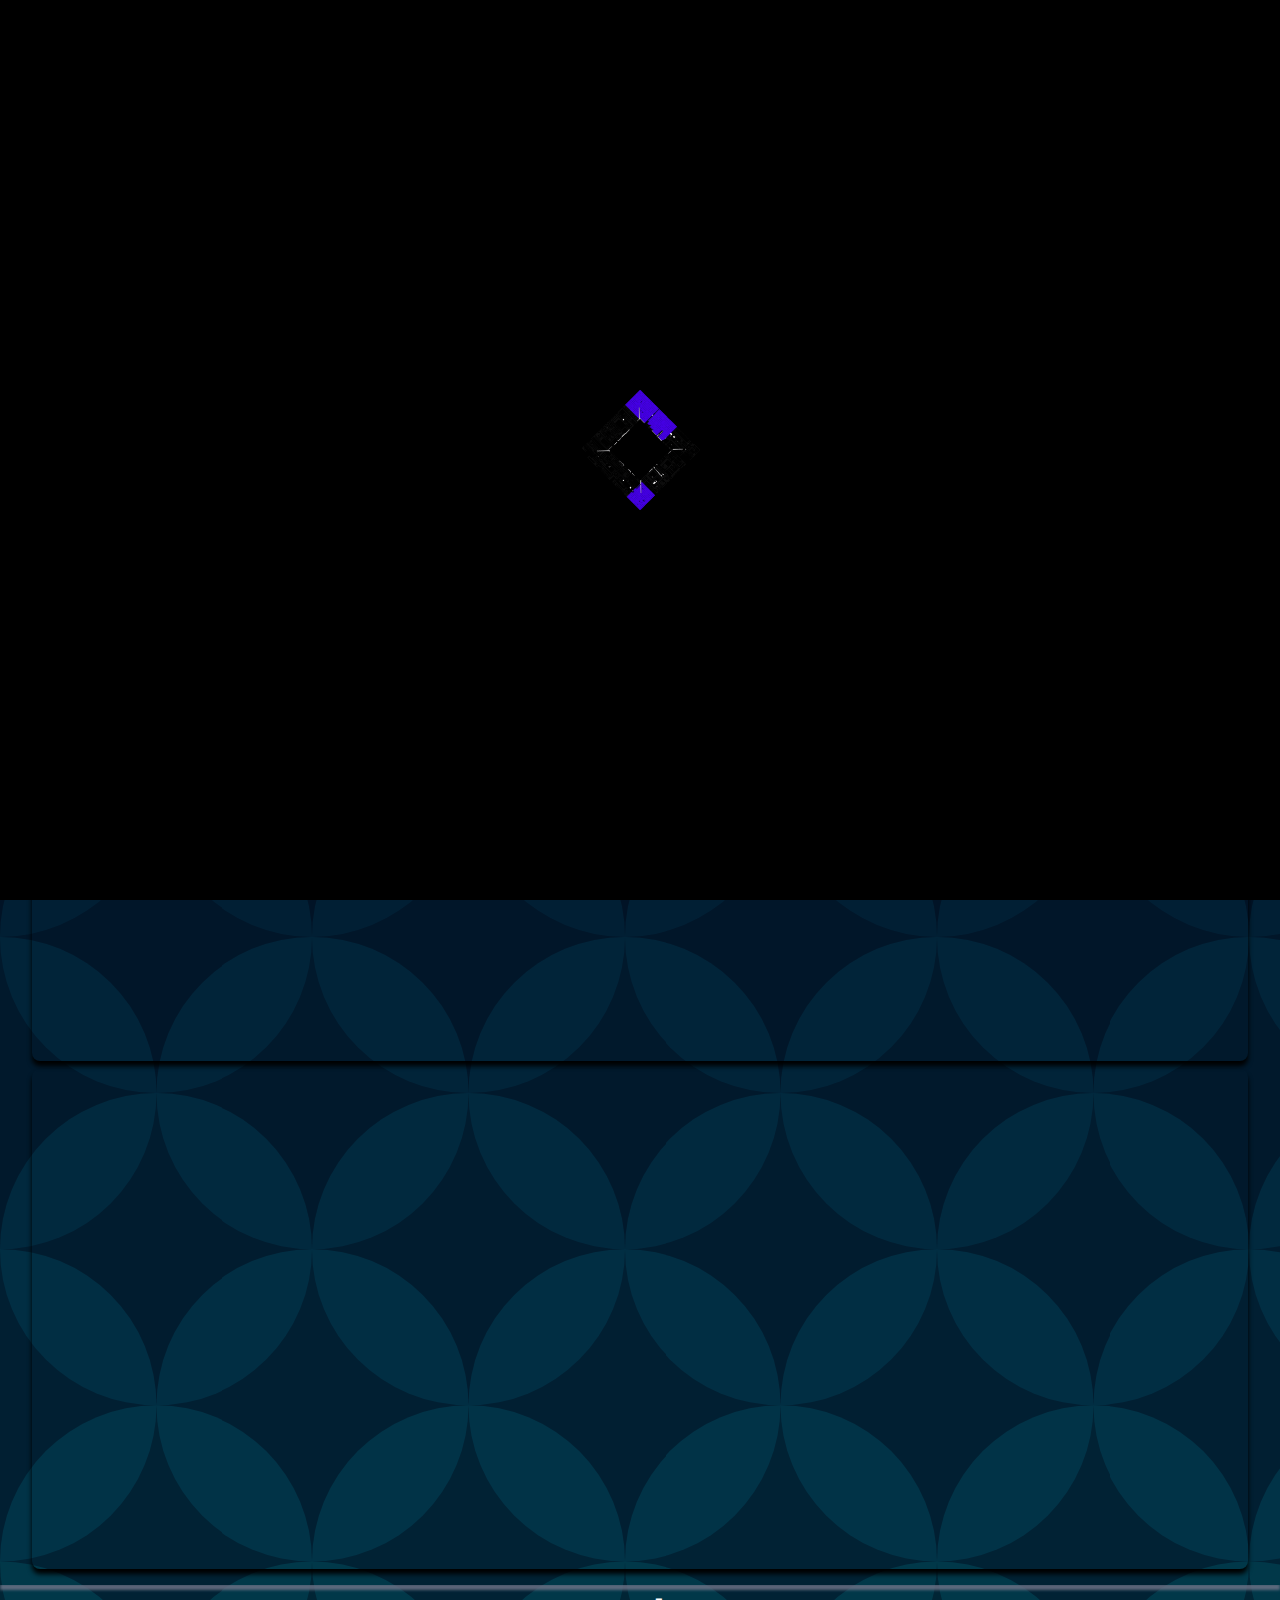
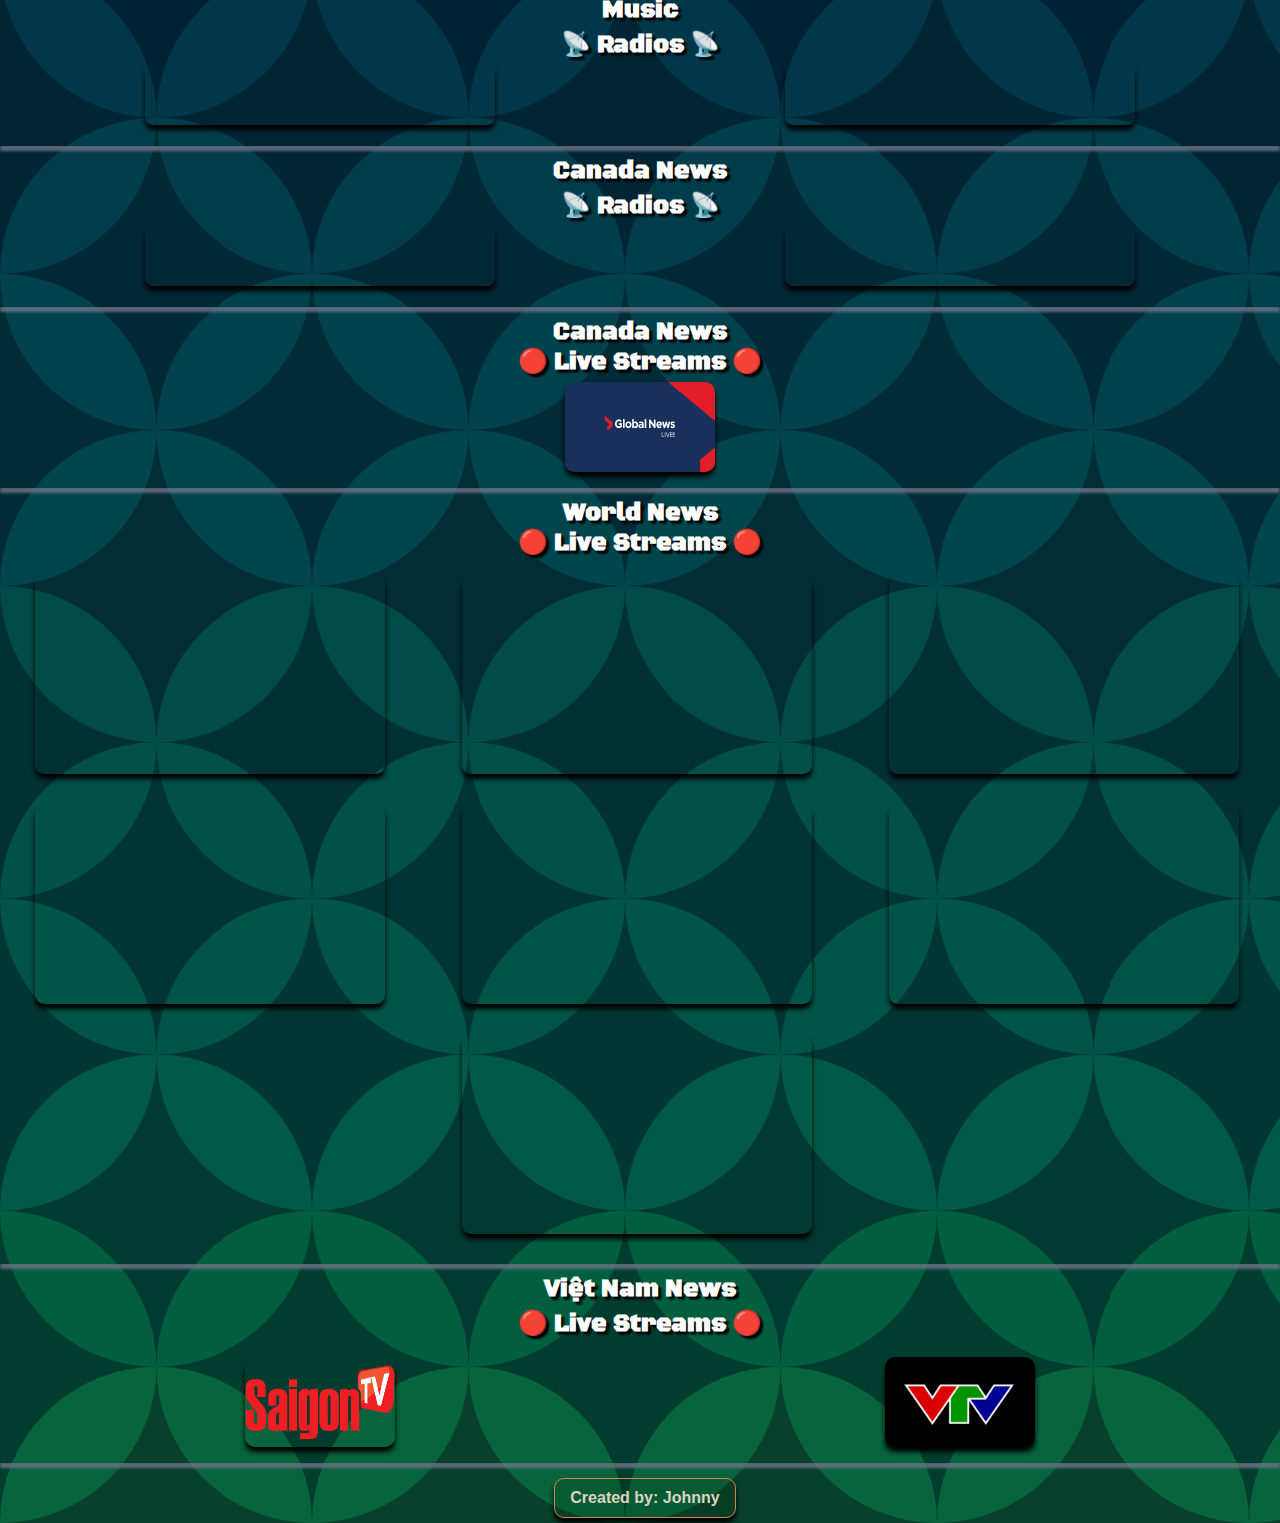
==== commit f5fdd86f: "few minor updates" ====
--- a/index.html
+++ b/index.html
@@ -315,56 +315,17 @@
 </div>
 <div class="radioflex">
 
-
 <iframe
   style="width:350px; height:60px; box-shadow: 0px 5px 5px 0px #000000;" scrolling="no"
   src="https://www.iheart.com/live/999-virgin-radio-7481/?embed=true" frameborder="0"></iframe>
 
-<iframe
+  <iframe
   style="width:350px; height:60px; box-shadow: 0px 5px 5px 0px #000000;" scrolling="no"
-  src="https://www.iheart.com/live/z1035-7757/?embed=true" frameborder="0"></iframe>
-
-<iframe
-  style="width:350px; height:60px; box-shadow: 0px 5px 5px 0px #000000;" scrolling="no"
-  src="https://www.iheart.com/live/sunny-991-2273/?embed=true" frameborder="0"></iframe>
-
-<iframe
-  style="width:350px; height:60px; box-shadow: 0px 5px 5px 0px #000000;" scrolling="no"
-  src="https://www.iheart.com/live/q102-1997/?embed=true" frameborder="0"></iframe>
-
-<iframe
-  style="width:350px; height:60px; box-shadow: 0px 5px 5px 0px #000000;" scrolling="no" 
-  width="100%" height="200" src="https://www.iheart.com/live/power-99-2009/?embed=true" frameborder="0"></iframe>
-
-<iframe
-  style="width:350px; height:60px; box-shadow: 0px 5px 5px 0px #000000;" scrolling="no"
-  src="https://www.iheart.com/live/y100-miami-1007fm-561/?embed=true" frameborder="0"></iframe>
-
-  <!-- <iframe src="https://tunein.com/embed/player/s55413/"
-  style="width:350px; height:100px; box-shadow: 0px 5px 5px 0px #000000;" scrolling="no" frameborder="yes"></iframe>
-
-  <iframe src="https://tunein.com/embed/player/s31199/" 
-  style="width:350px; height:100px; box-shadow: 0px 5px 5px 0px #000000;" scrolling="no" frameborder="yes"></iframe>
-  
-  <iframe src="https://tunein.com/embed/player/s31250/" 
-  style="width:350px; height:100px; box-shadow: 0px 5px 5px 0px #000000;" scrolling="no" frameborder="yes"></iframe>
-
-  <iframe src="https://tunein.com/embed/player/s322572/" style="width:350px; height:100px; box-shadow: 0px 5px 5px 0px #000000;" scrolling="no" frameborder="yes"></iframe>
-
-  <iframe src="https://tunein.com/embed/player/s273492/" style="width:350px; height:100px; box-shadow: 0px 5px 5px 0px #000000;" scrolling="no" frameborder="yes"></iframe>
-
-  <iframe src="https://tunein.com/embed/player/s250034/" style="width:350px; height:100px; box-shadow: 0px 5px 5px 0px #000000;" scrolling="no" frameborder="yes"></iframe>
-
-  <iframe src="https://tunein.com/embed/player/s249978/" style="width:350px; height:100px; box-shadow: 0px 5px 5px 0px #000000;" scrolling="no" frameborder="yes"></iframe>
-
-  <iframe src="https://tunein.com/embed/player/s305898/" style="width:350px; height:100px; box-shadow: 0px 5px 5px 0px #000000;" scrolling="no" frameborder="yes"></iframe>
-
-  <iframe src="https://tunein.com/embed/player/s259790/" style="width:350px; height:100px; box-shadow: 0px 5px 5px 0px #000000;" scrolling="no" frameborder="yes"></iframe> -->
-
-
-</div>
-<h5 style="text-align: center; color: rgb(95, 102, 24); margin-top: 10px;">
-  *refresh page if player not working*</h5>
+  src="https://www.iheart.com/live/hip-hop-workout-radio-7785/?embed=true" frameborder="0"></iframe>
+
+</div>
+<!-- <h5 style="text-align: center; color: rgb(95, 102, 24); margin-top: 10px;">
+  *refresh page if player not working*</h5> -->
 <hr>
 <div>
   <h1 class="title">Canada News</h1>
@@ -452,31 +413,31 @@
   <main class="flexbox">
 <!-- nasa live -->
     <div class="vids">
-    <iframe width="350px" height="200px" style="padding-top: 2px; margin-top: 6px; margin-right: 6px; border-radius: 10px 10px 9px 9px; max-width: 100%; box-shadow: 0px 5px 5px 0px #000000;" src="https://www.youtube.com/embed/21X5lGlDOfg" title="YouTube video player" frameborder="0" allow="accelerometer; autoplay; clipboard-write; encrypted-media; gyroscope; picture-in-picture" allowfullscreen></iframe>
+    <iframe width="350px" height="200px" style="padding-top: 3px; margin-top: 6px; margin-right: 6px; border-radius: 10px 10px 9px 9px; max-width: 100%; box-shadow: 0px 5px 5px 0px #000000;" src="https://www.youtube.com/embed/21X5lGlDOfg" title="YouTube video player" frameborder="0" allow="accelerometer; autoplay; clipboard-write; encrypted-media; gyroscope; picture-in-picture" allowfullscreen></iframe>
     </div>
 <!-- al jazeera live -->
     <div class="vids">
-      <iframe width="350px" height="200px" style="padding-top: 2px; margin-top: 6px; margin-right: 6px; border-radius: 10px 10px 9px 9px; max-width: 100%; box-shadow: 0px 5px 5px 0px #000000;" src="https://www.youtube.com/embed/gCNeDWCI0vo" title="YouTube video player" frameborder="0" allow="accelerometer; autoplay; clipboard-write; encrypted-media; gyroscope; picture-in-picture" allowfullscreen></iframe>
+      <iframe width="350px" height="200px" style="padding-top: 3px; margin-top: 6px; margin-right: 6px; border-radius: 10px 10px 9px 9px; max-width: 100%; box-shadow: 0px 5px 5px 0px #000000;" src="https://www.youtube.com/embed/gCNeDWCI0vo" title="YouTube video player" frameborder="0" allow="accelerometer; autoplay; clipboard-write; encrypted-media; gyroscope; picture-in-picture" allowfullscreen></iframe>
     </div>
 <!-- cna live -->
     <div class="vids">
-      <iframe width="350px" height="200px" style="padding-top: 2px; margin-top: 6px; margin-right: 6px; border-radius: 10px 10px 9px 9px; max-width: 100%; box-shadow: 0px 5px 5px 0px #000000;" src="https://www.youtube.com/embed/XWq5kBlakcQ" title="YouTube video player" frameborder="0" allow="accelerometer; autoplay; clipboard-write; encrypted-media; gyroscope; picture-in-picture" allowfullscreen></iframe>
+      <iframe width="350px" height="200px" style="padding-top: 3px; margin-top: 6px; margin-right: 6px; border-radius: 10px 10px 9px 9px; max-width: 100%; box-shadow: 0px 5px 5px 0px #000000;" src="https://www.youtube.com/embed/XWq5kBlakcQ" title="YouTube video player" frameborder="0" allow="accelerometer; autoplay; clipboard-write; encrypted-media; gyroscope; picture-in-picture" allowfullscreen></iframe>
     </div>
 <!-- wion live -->
     <div class="vids">
-      <iframe width="350px" height="200px" style="padding-top: 2px; margin-top: 6px; margin-right: 6px; border-radius: 10px 10px 9px 9px; max-width: 100%; box-shadow: 0px 5px 5px 0px #000000;" src="https://www.youtube.com/embed/lmZRiDMK3OU" title="YouTube video player" frameborder="0" allow="accelerometer; autoplay; clipboard-write; encrypted-media; gyroscope; picture-in-picture" allowfullscreen></iframe>
+      <iframe width="350px" height="200px" style="padding-top: 3px; margin-top: 6px; margin-right: 6px; border-radius: 10px 10px 9px 9px; max-width: 100%; box-shadow: 0px 5px 5px 0px #000000;" src="https://www.youtube.com/embed/lmZRiDMK3OU" title="YouTube video player" frameborder="0" allow="accelerometer; autoplay; clipboard-write; encrypted-media; gyroscope; picture-in-picture" allowfullscreen></iframe>
     </div>
 <!-- france 24 english live -->
     <div class="vids">
-      <iframe width="350px" height="200px" style="padding-top: 2px;  margin-top: 6px; margin-right: 6px; border-radius: 10px 10px 9px 9px; max-width: 100%; box-shadow: 0px 5px 5px 0px #000000;" src="https://www.youtube.com/embed/h3MuIUNCCzI" title="YouTube video player" frameborder="0" allow="accelerometer; autoplay; clipboard-write; encrypted-media; gyroscope; picture-in-picture" allowfullscreen></iframe>
+      <iframe width="350px" height="200px" style="padding-top: 3px;  margin-top: 6px; margin-right: 6px; border-radius: 10px 10px 9px 9px; max-width: 100%; box-shadow: 0px 5px 5px 0px #000000;" src="https://www.youtube.com/embed/h3MuIUNCCzI" title="YouTube video player" frameborder="0" allow="accelerometer; autoplay; clipboard-write; encrypted-media; gyroscope; picture-in-picture" allowfullscreen></iframe>
     </div>
 <!-- nbc-2 live -->
     <div class="vids">
-      <iframe width="350px" height="200px" style="padding-top: 2px; margin-top: 6px; margin-right: 6px; border-radius: 10px 10px 9px 9px; max-width: 100%; box-shadow: 0px 5px 5px 0px #000000;" src="https://www.youtube.com/embed/MJB6CUxvZcU" title="YouTube video player" frameborder="0" allow="accelerometer; autoplay; clipboard-write; encrypted-media; gyroscope; picture-in-picture" allowfullscreen></iframe>
+      <iframe width="350px" height="200px" style="padding-top: 3px; margin-top: 6px; margin-right: 6px; border-radius: 10px 10px 9px 9px; max-width: 100%; box-shadow: 0px 5px 5px 0px #000000;" src="https://www.youtube.com/embed/MJB6CUxvZcU" title="YouTube video player" frameborder="0" allow="accelerometer; autoplay; clipboard-write; encrypted-media; gyroscope; picture-in-picture" allowfullscreen></iframe>
     </div>
 <!-- united nation live -->
     <div class="vids">
-      <iframe width="350px" height="200px" style="padding-top: 2px; margin-top: 6px; margin-right: 6px; border-radius: 10px 10px 9px 9px; max-width: 100%; box-shadow: 0px 5px 5px 0px #000000;" src="https://www.youtube.com/embed/wfAa1GiNdgM" title="YouTube video player" frameborder="0" allow="accelerometer; autoplay; clipboard-write; encrypted-media; gyroscope; picture-in-picture" allowfullscreen></iframe>
+      <iframe width="350px" height="200px" style="padding-top: 3px; margin-top: 6px; margin-right: 6px; border-radius: 10px 10px 9px 9px; max-width: 100%; box-shadow: 0px 5px 5px 0px #000000;" src="https://www.youtube.com/embed/wfAa1GiNdgM" title="YouTube video player" frameborder="0" allow="accelerometer; autoplay; clipboard-write; encrypted-media; gyroscope; picture-in-picture" allowfullscreen></iframe>
     </div>
     
     </main>
--- a/CSS/style.css
+++ b/CSS/style.css
@@ -112,25 +112,21 @@
 }
 
 .bullhead {
-  margin-top: 5px;
-  width: 40px;
-  height: 40px;
+  width: 45px;
+  height: 45px;
 }
 
 .hamburger {
   height: 40px;
-  margin-bottom: 5px;
+  margin-bottom: 30px;
   display: none;
   cursor: pointer;
 }
 
 .bar {
   display: block;
-  width: 25px;
-  height: 3px;
   margin: 5px 0px;
-  transition: all 0.1s ease-in-out;
-  background-color: #cb4a0a;
+  transition: all 0.8s ease;
 }
 
 @media (max-width: 1600px) {
@@ -145,15 +141,32 @@
   }
 
   .hamburger.active .bar:nth-child(2) {
+    background-color: #7f8fa6;
+    transform: rotate(495deg) translate(-8px);
+    transition: all 0.8s;
+    width: 35px;
+  }
+
+  .hamburger.active .bar:nth-child(1) {
+    background-color: #7f8fa6;
+    transform: rotate(45deg) translate(10px);
+    transition: all 0.8s;
+    width: 35px;
+  }
+
+  .hamburger.active .bar:nth-child(3) {
+    background-color: #7f8fa6;
+    transform: rotate(45deg);
+    transition: all 0.8s;
     opacity: 0;
   }
 
-  .hamburger.active .bar:nth-child(1) {
-    transform: translateY(8px) rotate(45deg);
-  }
-
-  .hamburger.active .bar:nth-child(3) {
-    transform: translateY(-8px) rotate(-45deg);
+  .hamburger span {
+    width: 50px;
+    height: 8px;
+    /* margin-bottom: 10px; */
+    background: #7f8fa6;
+    border-radius: 4px;
   }
 
   .nav-menu {
@@ -165,7 +178,7 @@
     flex-direction: column;
     background-color: rgba(1, 4, 12, 0.948);
     text-align: center;
-    transition: all 0.1s ease-in-out;
+    transition: all 0.5s ease-in-out;
   }
 
   .nav-item {
@@ -184,7 +197,7 @@
 }
 
 #preloader {
-  background: #000000 url(/loading/preloader.gif) no-repeat center;
+  background: #000000 url(/loading/preloader4.gif) no-repeat center;
   background-size: 120px;
   height: 100vh;
   width: 100%;
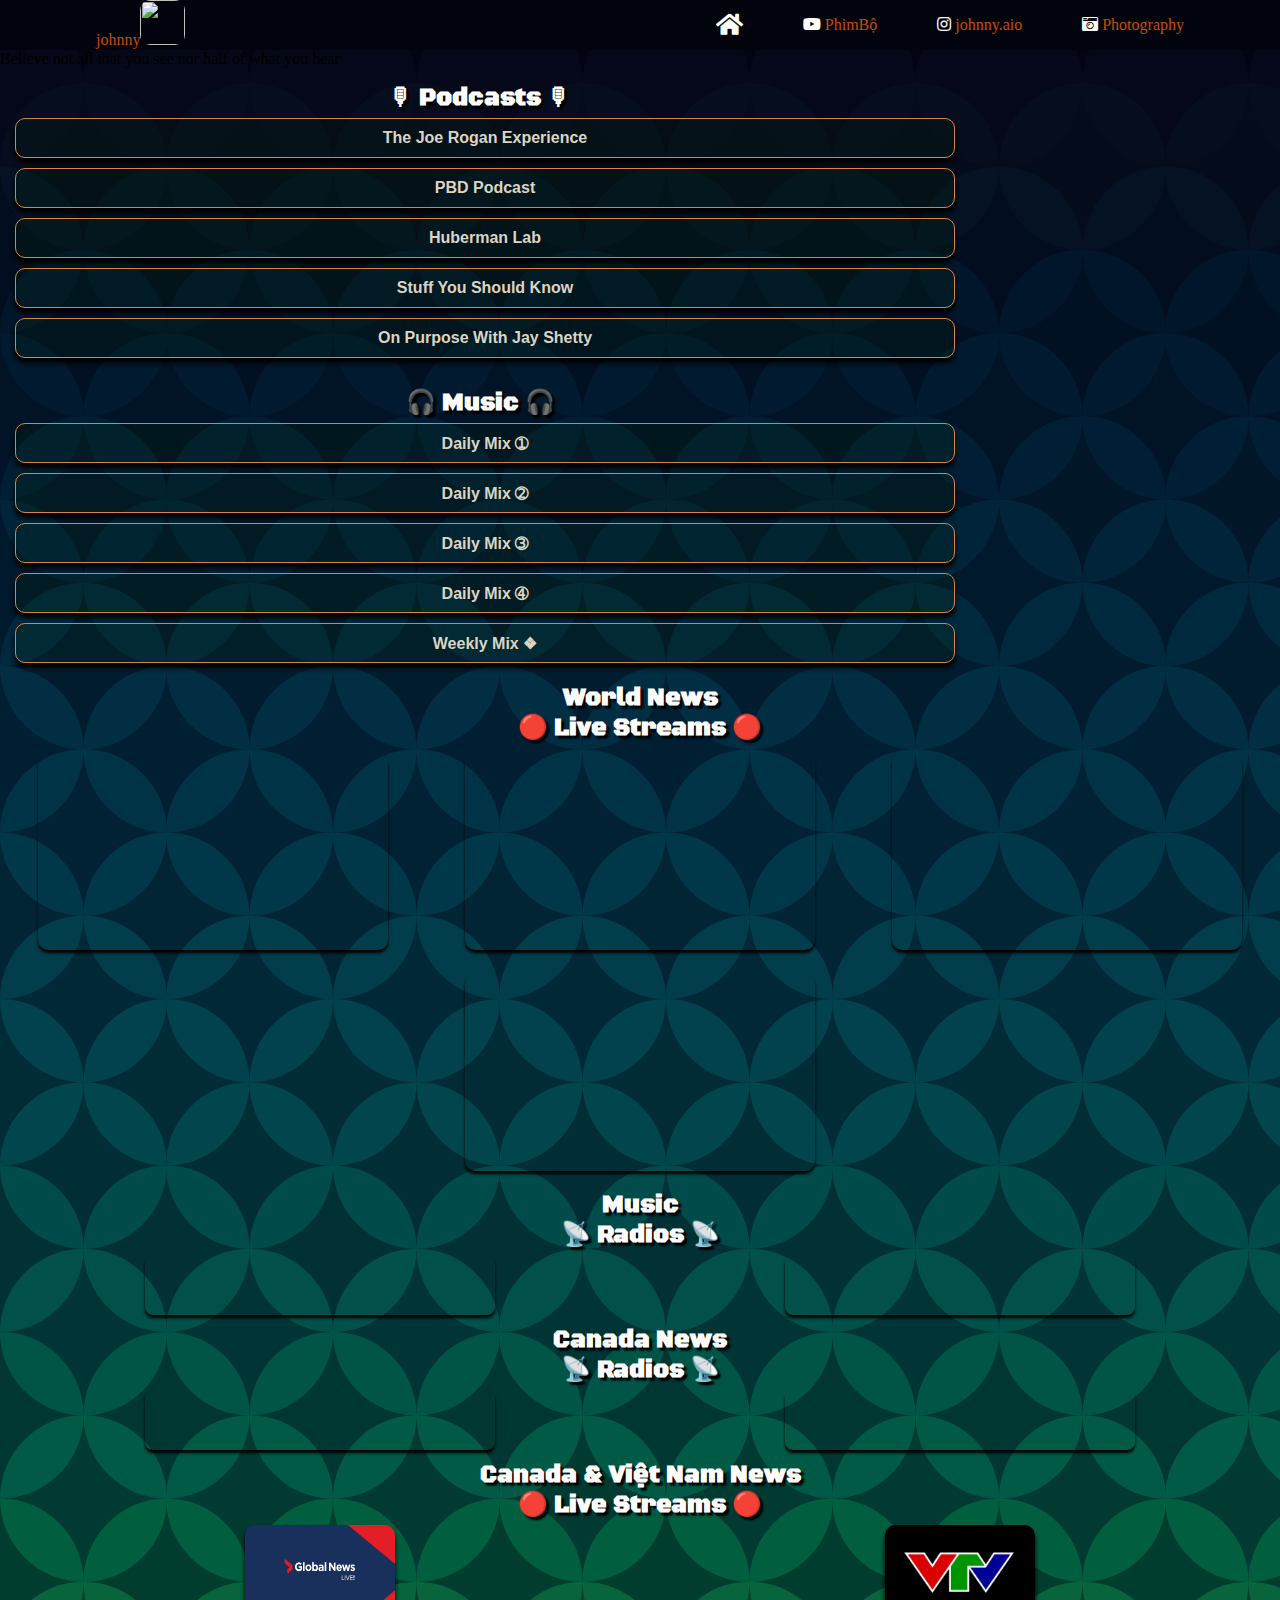
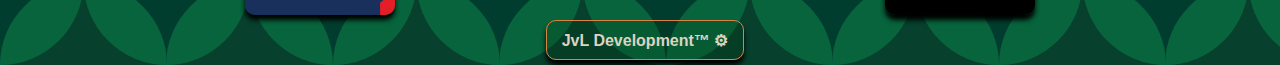
==== commit 10c03722: "updated GUI" ====
--- a/index.html
+++ b/index.html
@@ -4,41 +4,40 @@
     <meta charset="UTF-8">
     <meta http-equiv="X-UA-Compatible" content="IE=edge">
     <meta name="viewport" content="width=device-width, initial-scale=1.0">
-    <title>Johnny World News</title>
+    <title>World News</title>
     <link rel="icon" type="image/x-icon" href="/Favicon/FMLfavicon.ico">
     <link rel="apple-touch-icon" href="/Favicon/FMLapple-touch-icon.png">
-    <link rel="stylesheet" href="../CSS/style.css">
+    <link rel="stylesheet" href="CSS/style.css">
     <link rel="stylesheet" href="https://cdnjs.cloudflare.com/ajax/libs/animate.css/4.1.1/animate.min.css"/>
-    <link rel='stylesheet' id='x-stack-css' href='https://nguoiviet.tv/wp-content/cache/fvm/min/1656291973-css98d7b0e9fcab42888e2830d6b365fd7b9980ef4e03f737588c4f67a91d8d7.css' type='text/css' media='all' /> 
-<link rel='stylesheet' id='x-cranium-migration-css' href='https://nguoiviet.tv/wp-content/cache/fvm/min/1656291973-csse1956c30feeecd90b205e61e60a21a40649178d6fabf191677cfa822ff3bf.css' type='text/css' media='all' /> 
-<link rel='stylesheet' id='tablepress-default-css' href='https://nguoiviet.tv/wp-content/cache/fvm/min/1656291973-css43c6b68e7704c56952ddf4905fde3b870e2577ac50bde9fedcb951c853e28.css' type='text/css' media='all' /> 
-<link rel="stylesheet" href="https://nguoiviet.tv/wp-content/cache/fvm/min/1656291973-cssabff4cdc59463934b642148f8b4177f4266ade391e15bda90370b9e9e8569.css" type="text/css" media="all" data-x-google-fonts />
 <link rel='stylesheet' href='https://cdnjs.cloudflare.com/ajax/libs/font-awesome/5.15.1/css/all.min.css'>
 <link rel="preconnect" href="https://fonts.googleapis.com">
 <link rel="preconnect" href="https://fonts.gstatic.com" crossorigin>
 <link href="https://fonts.googleapis.com/css2?family=Black+Ops+One&display=swap" rel="stylesheet">
+<script src="https://cdnjs.cloudflare.com/ajax/libs/jquery/3.7.0/jquery.min.js"></script>
 </head>
 <body>
-  <div id="preloader">
-  </div>
-  <header>
+  <!-- <div id="preloader"> -->
+  </div>
+  <header id="topbar">
     <div class="container">
       <div class="subcontainer">
         <nav class="navbar">
-        <a href="https://johnnynews.netlify.app/" class="nav-branding"> <img class="bullhead" src="Favicon/FMLapple-touch-icon.png"alt=""></a>
+          <a class="nav-branding"onclick=myFunction() href="#"><span class="johnny">johnny</span><img class="bullhead" src="/Favicon/fmlapple-touch-icon.png"alt=""></a>
         <ul class="nav-menu">
           <li class="nav-item"> 
             <a href="https://johnnyle.netlify.app" class="nav-link"><span class="home fa fa-home"></span></a>
           </li>
 
+          <li class="nav-item">
+            <a href="https://phimbo.netlify.app/" class="nav-link"><span class="icon youtube fab fa-youtube"></span> PhimBộ</a>
+          </li>
+
           <li class="nav-item"> 
             <a href="https://www.instagram.com/johnny.aio" class="nav-link" target="_blank"><span class="fab fa-instagram"></span> johnny.aio</a>
           </li>
-          <li class="nav-item">
-            <a href="https://phimbo.netlify.app/" class="nav-link"><span class="icon youtube fab fa-youtube"></span> phimbo.netlify.app</a>
-          </li>
+   
           <li class="nav-item"> 
-            <a href="https://johnnyphotography.netlify.app/" class="nav-link"><span class="fa-duotone fa fa-camera-retro"></span> johnnyphotography.netlify.app</a>
+            <a href="https://johnnyphotography.netlify.app/" class="nav-link"><span class="fa-duotone fa fa-camera-retro"></span> Photography</a>
           </li>
         </ul>
         <div class="hamburger">
@@ -51,7 +50,7 @@
     </div>
     <script src="script.js"></script>
   </header>
-
+  <div id="firstdivider" class="astrodivider"><div class="astrodividermask"></div><span></span></div>
 <div class="tradingview-widget-container">
     <script type="text/javascript" src="https://s3.tradingview.com/external-embedding/embed-widget-ticker-tape.js" async>
     {
@@ -209,105 +208,169 @@
 }
     </script>
     </div>
-
-<div id="podcast">
-  <h1 class="title">
-    &#127897; Podcasts &#127897;
-    
-  </h1>
-
-  <!-- <h1 class="title-pc">(new episodes update automatically)</h1> -->
-  
-</div>
-<div class="flexbox">
+    <div class="popup popupimg">
+      <span class="popuptext popupimg" id="myPopup">Believe not all that you see nor half of what you hear </span>
+    </div>
+
+    <div class="flexbox1">
 <ul id="episodes">
   <li>
-    <button data-spotify-id="spotify:show:5EqqB52m2bsr4k1Ii7sStc">
-      On Purpose With Jay Shetty
+    <h1 class="title">
+      &#127897; Podcasts &#127897;
+   
+   </h1>
+    <button id="firstactivebutton" onClick="document.getElementById('episodes').scrollIntoView();" data-spotify-id="spotify:show:4rOoJ6Egrf8K2IrywzwOMk">
+      The Joe Rogan Experience
     </button>
   </li>
   <li>
-    <button data-spotify-id="spotify:show:1CtRqrNGqpAttWyft6nVss">
-      Drink Champs
-    </button>
-  </li>
-  <li>
-    <button data-spotify-id="spotify:show:2MAi0BvDc6GTFvKFPXnkCL">
-      Lex Fridman
-    </button>
-  </li>
-  <li>
-    <button data-spotify-id="spotify:show:3FVOp5guWNV4b0S9pfuVcw">
+    <button onClick="document.getElementById('episodes').scrollIntoView();" data-spotify-id="spotify:show:3FVOp5guWNV4b0S9pfuVcw">
       PBD Podcast
     </button>
-  </li>
+  </li> 
   <li>
-    <button data-spotify-id="spotify:show:79CkJF3UJTHFV8Dse3Oy0P">
+    <button onClick="document.getElementById('episodes').scrollIntoView();"  data-spotify-id="spotify:show:79CkJF3UJTHFV8Dse3Oy0P">
       Huberman Lab
     </button>
   </li>
   <li>
-    <button data-spotify-id="spotify:show:1Zw2DKjelPnuEYpydFlhgN">
-      Jordan B. Peterson
-    </button>
-  </li>
-  <li>
-    <button data-spotify-id="spotify:show:0ofXAdFIQQRsCYj9754UFx">
+    <button onClick="document.getElementById('episodes').scrollIntoView();"  data-spotify-id="spotify:show:0ofXAdFIQQRsCYj9754UFx">
       Stuff You Should Know
     </button>
   </li>
   <li>
-    <button data-spotify-id="spotify:show:4rOoJ6Egrf8K2IrywzwOMk">
-      The Joe Rogan Experience
+    <button onClick="document.getElementById('episodes').scrollIntoView();" data-spotify-id="spotify:show:5EqqB52m2bsr4k1Ii7sStc">
+      On Purpose With Jay Shetty
     </button>
   </li>
 </ul>
-</div>
-
-<div class="flexbox">
-<div id="embed-iframe"></div>
+
+<div id="spot">
+<div id="embed-iframe">
 <script src="https://open.spotify.com/embed-podcast/iframe-api/v1" async>
 </script>
+
 <script type="text/javascript">
   window.onSpotifyIframeApiReady = (IFrameAPI) => {
-    let element = document.getElementById('embed-iframe');
+    let element = document.getElementById("embed-iframe");
     let options = {
-        width: '90%',
-        height: '250px',
-        uri: 'spotify:show:5EqqB52m2bsr4k1Ii7sStc'
-      };
+      width: "100%",
+      // height: "100%",
+      theme: "dark",
+      uri: "spotify:show:4rOoJ6Egrf8K2IrywzwOMk",
+    };
     let callback = (EmbedController) => {
-      document.querySelectorAll('ul#episodes > li > button').forEach(
-        episode => {
-          episode.addEventListener('click', () => {
-            EmbedController.loadUri(episode.dataset.spotifyId)
+      document
+        .querySelectorAll("ul#episodes > li > button")
+        .forEach((episode) => {
+          episode.addEventListener("click", () => {
+            EmbedController.loadUri(episode.dataset.spotifyId);
           });
-        })
+        });
     };
     IFrameAPI.createController(element, options, callback);
   };
 </script>
 </div>
-<hr>
-
-<div">
-  <h1 class="title">&#127911; Daily Mixes &#127911;  </h1>
-  <!-- <h1 class="title-tn">
-    (new songs update automatically)   
-  </h1> -->
+</div>
+  <ul id="episodes">
+    <li>
+      <h1 class="title">
+        &#127911; Music &#127911;
+     
+     </h1>
+      <button onClick="document.getElementById('spot').scrollIntoView();"  data-spotify-id="spotify:playlist:37i9dQZF1E34YSvdXVDC03">
+         Daily Mix &#10112;
+      </button>
+    </li>
+    <li>
+      <button onClick="document.getElementById('spot').scrollIntoView();"  data-spotify-id="spotify:playlist:37i9dQZF1E37HKvFsMlRYG">
+         Daily Mix &#10113;
+      </button>
+    </li>
+    <li>
+      <button onClick="document.getElementById('spot').scrollIntoView();" 
+        data-spotify-id="spotify:playlist:37i9dQZF1E374JM6VPJNkN"
+      >
+       Daily Mix &#10114;
+      </button>
+    </li>
+    <li>
+      <button onClick="document.getElementById('spot').scrollIntoView();"   data-spotify-id="spotify:playlist:37i9dQZF1E39EDd3IS0PnS">
+         Daily Mix &#10115;
+      </button>
+    </li>
+    <li>
+      <button onClick="document.getElementById('spot').scrollIntoView();" data-spotify-id="spotify:playlist:37i9dQZEVXcEv3s8Tqewuv">
+         Weekly Mix &#10070;
+      </button>
+    </li>
+
+  </ul>
+
+
+<script src="https://code.jquery.com/jquery-3.2.1.min.js"></script>
+<script>
+  //jquery script for unactive to active button pressed
+  $('button').on('click', function(){
+  $('button').removeClass('active_button');
+  $(this).addClass('active_button');
+});
+
+//button active on page load script
+$(document).ready(function(){
+  $('#firstactivebutton').addClass('active_button');
+});
+</script>
+
+</div>
+<div  class="astrodivider"><div class="astrodividermask"></div><span></span></div>
+<div>
+  <h1 class="title">
+      World News <br>
+      &#128308; Live Streams &#128308;
+  </h1>
+
+</div>
+
+<main class="flexbox">
+  <!-- cp24 live -->
+  <!-- <div class="vids">
+    <iframe width="350px" height="197px" src="https://embed.jasperplayer.com?brand=CP24&destination=cp24_web&language=EN&contentId=68595" frameborder="0"; clipboard-write; encrypted-media; autoplay="false"; picture-in-picture; allowfullscreen;></iframe>
+  </div> -->
+<!-- nasa live -->
+  <div class="vids">
+    <iframe width="350px" height="197px" style="border-radius: 10px; box-shadow: 0px 3px 3px 0px #000000;" src="https://www.youtube.com/embed/21X5lGlDOfg" title="YouTube video player" frameborder="0" allow="accelerometer; autoplay; clipboard-write; encrypted-media; gyroscope; picture-in-picture" allowfullscreen></iframe>
+  </div>
+<!-- al jazeera live -->
+  <div class="vids">
+    <iframe width="350px" height="197px" style="border-radius: 10px; box-shadow: 0px 3px 3px 0px #000000;" src="https://www.youtube.com/embed/gCNeDWCI0vo" title="YouTube video player" frameborder="0" allow="accelerometer; autoplay; clipboard-write; encrypted-media; gyroscope; picture-in-picture" allowfullscreen></iframe>
+  </div>
+<!-- cna live -->
+  <div class="vids">
+    <iframe width="350px" height="197px" style="border-radius: 10px; box-shadow: 0px 3px 3px 0px #000000;" src="https://www.youtube.com/embed/XWq5kBlakcQ" title="YouTube video player" frameborder="0" allow="accelerometer; autoplay; clipboard-write; encrypted-media; gyroscope; picture-in-picture" allowfullscreen></iframe>
+  </div>
+<!-- wion live -->
+  <!-- <div class="vids">
+    <iframe width="350px" height="197px" style="border-radius: 10px; box-shadow: 0px 3px 3px 0px #000000;" src="https://www.youtube.com/embed/lmZRiDMK3OU" title="YouTube video player" frameborder="0" allow="accelerometer; autoplay; clipboard-write; encrypted-media; gyroscope; picture-in-picture" allowfullscreen></iframe>
+  </div> -->
+<!-- france 24 english live -->
+  <!-- <div class="vids">
+    <iframe width="350px" height="197px" style="border-radius: 10px; box-shadow: 0px 3px 3px 0px #000000;" src="https://www.youtube.com/embed/h3MuIUNCCzI" title="YouTube video player" frameborder="0" allow="accelerometer; autoplay; clipboard-write; encrypted-media; gyroscope; picture-in-picture" allowfullscreen></iframe>
+  </div> -->
+<!-- nbc-2 live -->
+  <!-- <div class="vids">
+    <iframe width="350px" height="197px" style="border-radius: 10px; box-shadow: 0px 3px 3px 0px #000000;" src="https://www.youtube.com/embed/MJB6CUxvZcU" title="YouTube video player" frameborder="0" allow="accelerometer; autoplay; clipboard-write; encrypted-media; gyroscope; picture-in-picture" allowfullscreen></iframe>
+  </div> -->
+<!-- united nation live -->
+  <div class="vids">
+    <iframe width="350px" height="197px" style="border-radius: 10px; box-shadow: 0px 3px 3px 0px #000000;" src="https://www.youtube.com/embed/wfAa1GiNdgM" title="YouTube video player" frameborder="0" allow="accelerometer; autoplay; clipboard-write; encrypted-media; gyroscope; picture-in-picture" allowfullscreen></iframe>
+  </div>
   
-</div>
-<div class="flexbox">
-<iframe style="border-radius:8px; box-shadow: 0px 5px 5px 0px #000000;" src="https://open.spotify.com/embed/playlist/37i9dQZF1E34YSvdXVDC03?utm_source=generator&theme=0" width="95%" height="500" frameBorder="0" clipboard-write; encrypted-media; fullscreen; picture-in-picture" loading="lazy"></iframe>
-
-<iframe style="margin-top: 8px; border-radius:8px; box-shadow: 0px 5px 5px 0px #000000;" src="https://open.spotify.com/embed/playlist/37i9dQZF1E37HKvFsMlRYG?utm_source=generator&theme=0" width="95%" height="500" frameBorder="0" clipboard-write; encrypted-media; fullscreen; picture-in-picture" loading="lazy"></iframe>
-
-<!-- <iframe style="border-radius:12px" src="https://open.spotify.com/embed/playlist/37i9dQZEVXcEv3s8Tqewuv?utm_source=generator&theme=0" width="95%" height="500" frameBorder="0" ></iframe> -->
-
-</div>
-  <hr>
+  </main>
+  <div class="astrodivider"><div class="astrodividermask"></div><span></span></div>
 <div>
-  <h1 class="title">Music</h1>
+  <h1 style="margin-bottom: -5px;" class="title">Music</h1>
   <h1 class="title">
     &#128225; Radios &#128225;   
   </h1>
@@ -316,19 +379,17 @@
 <div class="radioflex">
 
 <iframe
-  style="width:350px; height:60px; box-shadow: 0px 5px 5px 0px #000000;" scrolling="no"
+  style="width:350px; height:60px; box-shadow: 0px 3px 3px 0px #000000;" scrolling="no"
   src="https://www.iheart.com/live/999-virgin-radio-7481/?embed=true" frameborder="0"></iframe>
 
   <iframe
-  style="width:350px; height:60px; box-shadow: 0px 5px 5px 0px #000000;" scrolling="no"
+  style="width:350px; height:60px; box-shadow: 0px 3px 3px 0px #000000;" scrolling="no"
   src="https://www.iheart.com/live/hip-hop-workout-radio-7785/?embed=true" frameborder="0"></iframe>
 
 </div>
-<!-- <h5 style="text-align: center; color: rgb(95, 102, 24); margin-top: 10px;">
-  *refresh page if player not working*</h5> -->
-<hr>
+  <div class="astrodivider"><div class="astrodividermask"></div><span></span></div>
 <div>
-  <h1 class="title">Canada News</h1>
+  <h1 style="margin-bottom: -5px;" class="title">Canada News</h1>
   <h1 class="title">
     &#128225; Radios &#128225;   
   </h1>
@@ -338,58 +399,22 @@
 <div class="radioflex">
 
 <iframe
-  style="width:350px; height:60px; box-shadow: 0px 5px 5px 0px #000000;" scrolling="no"
+  style="width:350px; height:60px; box-shadow: 0px 3px 3px 0px #000000;" scrolling="no"
   src="https://www.iheart.com/live/cp24-7796/?embed=true"
   frameborder="0"
 ></iframe>
 
 <iframe
-  style="width:350px; height:60px; box-shadow: 0px 5px 5px 0px #000000;" scrolling="no"
+  style="width:350px; height:60px; box-shadow: 0px 3px 3px 0px #000000;" scrolling="no"
   src="https://www.iheart.com/live/ctv-news-7798/?embed=true"
   frameborder="0"
 ></iframe>
-
-  <!-- <iframe
-  src="https://tunein.com/embed/player/s31147/" 
-  style="width: 350px; height: 100px; box-shadow: 0px 5px 5px 0px #000000;" scrolling="no" frameborder="yes"></iframe>
-
-  <iframe src="https://tunein.com/embed/player/s31152/" 
-  style="width:350px; height:100px; box-shadow: 0px 5px 5px 0px #000000;" scrolling="no" frameborder="yes"></iframe> -->
-
-<!-- <div>
-<div class="ng-app-embedded"><div ui-view class="microsite embedded-radio-player" data-playerwidth="300px" data-playertype="web_embedded" data-playstation="cfrb" data-autoplay="false" data-apikey="df04ff67dd3339a6fc19c9b8be164d5b5245ae93"></div>
-
-</div>
-
-</div>
-
-<div>
-  <div class="ng-app-embedded"><div ui-view class="microsite embedded-radio-player" data-playerwidth="300px" data-playertype="web_embedded" data-playstation="talkradioam640" data-autoplay="false" data-apikey="df04ff67dd3339a6fc19c9b8be164d5b5245ae93"></div></div>
-</div>
-
-<div>
-  <div class="ng-app-embedded"><div ui-view class="microsite embedded-radio-player" data-playerwidth="300px" data-playertype="web_embedded" data-playstation="tsn1050" data-autoplay="false" data-apikey="df04ff67dd3339a6fc19c9b8be164d5b5245ae93"></div></div>
-</div>
-
-<div>
-  <div class="ng-app-embedded"><div ui-view class="microsite embedded-radio-player" data-playerwidth="300px" data-playertype="web_embedded" data-playstation="hot108jamz" data-autoplay="false" data-apikey="df04ff67dd3339a6fc19c9b8be164d5b5245ae93"></div></div>
-</div>
-
-<div>
-  <div class="ng-app-embedded"><div ui-view class="microsite embedded-radio-player" data-playerwidth="300px" data-playertype="web_embedded" data-playstation="hot97" data-autoplay="false" data-apikey="df04ff67dd3339a6fc19c9b8be164d5b5245ae93"></div></div>
-</div>
-
-<div>
-  <div class="ng-app-embedded"><div ui-view class="microsite embedded-radio-player" data-playerwidth="300px" data-playertype="web_embedded" data-playstation="lautfm-edm-and-chill-fm" data-autoplay="false" data-apikey="df04ff67dd3339a6fc19c9b8be164d5b5245ae93"></div></div></div>
-</div> -->
-  </div>
-
-  <!-- <script src="radioscript.js"></script> -->
+  </div>
  
-  <hr>
+  <div class="astrodivider"><div class="astrodividermask"></div><span></span></div>
   <div>
     <h1 class="title">
-      Canada News <br> &#128308; Live Streams &#128308;
+      Canada & Việt Nam News <br> &#128308; Live Streams &#128308;
     </h1>
     <h1 class="title"></h1>
   </div>
@@ -400,58 +425,25 @@
         <img src="/assets/gn_live_share.jpeg" alt="globalnews" width="100%" height="100%">
       </a>
     </div>
-  </div>
-  <hr>
-  <div>
-    <h1 class="title">
-        World News <br>
-        &#128308; Live Streams &#128308;
-    </h1>
-  
-</div>
-
-  <main class="flexbox">
-<!-- nasa live -->
-    <div class="vids">
-    <iframe width="350px" height="200px" style="padding-top: 3px; margin-top: 6px; margin-right: 6px; border-radius: 10px 10px 9px 9px; max-width: 100%; box-shadow: 0px 5px 5px 0px #000000;" src="https://www.youtube.com/embed/21X5lGlDOfg" title="YouTube video player" frameborder="0" allow="accelerometer; autoplay; clipboard-write; encrypted-media; gyroscope; picture-in-picture" allowfullscreen></iframe>
-    </div>
-<!-- al jazeera live -->
-    <div class="vids">
-      <iframe width="350px" height="200px" style="padding-top: 3px; margin-top: 6px; margin-right: 6px; border-radius: 10px 10px 9px 9px; max-width: 100%; box-shadow: 0px 5px 5px 0px #000000;" src="https://www.youtube.com/embed/gCNeDWCI0vo" title="YouTube video player" frameborder="0" allow="accelerometer; autoplay; clipboard-write; encrypted-media; gyroscope; picture-in-picture" allowfullscreen></iframe>
-    </div>
-<!-- cna live -->
-    <div class="vids">
-      <iframe width="350px" height="200px" style="padding-top: 3px; margin-top: 6px; margin-right: 6px; border-radius: 10px 10px 9px 9px; max-width: 100%; box-shadow: 0px 5px 5px 0px #000000;" src="https://www.youtube.com/embed/XWq5kBlakcQ" title="YouTube video player" frameborder="0" allow="accelerometer; autoplay; clipboard-write; encrypted-media; gyroscope; picture-in-picture" allowfullscreen></iframe>
-    </div>
-<!-- wion live -->
-    <div class="vids">
-      <iframe width="350px" height="200px" style="padding-top: 3px; margin-top: 6px; margin-right: 6px; border-radius: 10px 10px 9px 9px; max-width: 100%; box-shadow: 0px 5px 5px 0px #000000;" src="https://www.youtube.com/embed/lmZRiDMK3OU" title="YouTube video player" frameborder="0" allow="accelerometer; autoplay; clipboard-write; encrypted-media; gyroscope; picture-in-picture" allowfullscreen></iframe>
-    </div>
-<!-- france 24 english live -->
-    <div class="vids">
-      <iframe width="350px" height="200px" style="padding-top: 3px;  margin-top: 6px; margin-right: 6px; border-radius: 10px 10px 9px 9px; max-width: 100%; box-shadow: 0px 5px 5px 0px #000000;" src="https://www.youtube.com/embed/h3MuIUNCCzI" title="YouTube video player" frameborder="0" allow="accelerometer; autoplay; clipboard-write; encrypted-media; gyroscope; picture-in-picture" allowfullscreen></iframe>
-    </div>
-<!-- nbc-2 live -->
-    <div class="vids">
-      <iframe width="350px" height="200px" style="padding-top: 3px; margin-top: 6px; margin-right: 6px; border-radius: 10px 10px 9px 9px; max-width: 100%; box-shadow: 0px 5px 5px 0px #000000;" src="https://www.youtube.com/embed/MJB6CUxvZcU" title="YouTube video player" frameborder="0" allow="accelerometer; autoplay; clipboard-write; encrypted-media; gyroscope; picture-in-picture" allowfullscreen></iframe>
-    </div>
-<!-- united nation live -->
-    <div class="vids">
-      <iframe width="350px" height="200px" style="padding-top: 3px; margin-top: 6px; margin-right: 6px; border-radius: 10px 10px 9px 9px; max-width: 100%; box-shadow: 0px 5px 5px 0px #000000;" src="https://www.youtube.com/embed/wfAa1GiNdgM" title="YouTube video player" frameborder="0" allow="accelerometer; autoplay; clipboard-write; encrypted-media; gyroscope; picture-in-picture" allowfullscreen></iframe>
-    </div>
-    
-    </main>
-    <hr>
-
-  <div>
-    <h1 class="title">
+
+  <div class="thumb">
+    <a href="https://vtv.vn/truyen-hinh-truc-tuyen/vtv1.htm" target="_blank">
+      <img src="/assets/Vietnam_Television_logo.png" alt="vtvgo" width="100%" height="100%">
+    </a>
+  </div>
+</div>
+  <!-- <div class="astrodivider"><div class="astrodividermask"></div><span></span></div> -->
+
+
+  <!-- <div>
+    <h1 style="margin-bottom: -5px;" class="title">
       Việt Nam News
     </h1>
     <h1 class="title">&#128308; Live Streams &#128308</h1>
     <br>
 
-</div>
-      <div class="flexbox">
+</div> -->
+      <!-- <div class="flexbox" style="margin-top: -20px;">
         <div class="thumb">
           <a href="saigontv.html">
             <img src="/assets/saigontv.jpeg" alt="saigontv" width="100%" height="100%">
@@ -463,36 +455,11 @@
             <img src="/assets/Vietnam_Television_logo.png" alt="vtvgo" width="100%" height="100%">
           </a>
         </div>
-      </div>
-      <!-- <hr>
-      <div>
-        <h1 class="title">Việt Nam News</h1>
-        <h1 class="title">
-          &#128225; Radios &#128225;   
-        </h1>     
-      </div>
-
-      <div class="radioflex">
-
-        <iframe src="https://tunein.com/embed/player/s209673/" style="width:400px; height:100px;" scrolling="no" frameborder="yes"></iframe>
-
-        <iframe src="https://tunein.com/embed/player/s237896/" style="width:400px; height:100px;" scrolling="no" frameborder="yes"></iframe>
-
-
-        <div>
-        <div class="ng-app-embedded"><div ui-view class="microsite embedded-radio-player" data-playerwidth="300px" data-playertype="web_embedded" data-playstation="kvnr-little-saigon-radio-1480-am" data-autoplay="false" data-apikey="df04ff67dd3339a6fc19c9b8be164d5b5245ae93"></div>
-        </div>
-        </div>
-
-        <div>
-          <div class="ng-app-embedded"><div ui-view class="microsite embedded-radio-player" data-playerwidth="300px" data-playertype="web_embedded" data-playstation="kali-saigon-radio" data-autoplay="false" data-apikey="df04ff67dd3339a6fc19c9b8be164d5b5245ae93"></div></div></div>
-        </div>
-          </div> -->
+      </div> -->
 </body>
-<hr>
-<footer>
-  <navbar class="flexbox">
-      <a href="https://johnnyle.netlify.app"> <button>Created by: Johnny</button></a>
-  </navbar>
+<div class="astrodivider"><div class="astrodividermask"></div><span></span></div>
+<footer style="display: flex; justify-content: center;">
+      <a href="https://johnnyle.netlify.app"> <button class="footer-button">JvL Development&trade; &#9881;</button></a>
 </footer>
+<a href="#" id="scroll" style="display: none;"><span></span></a>
 </html>